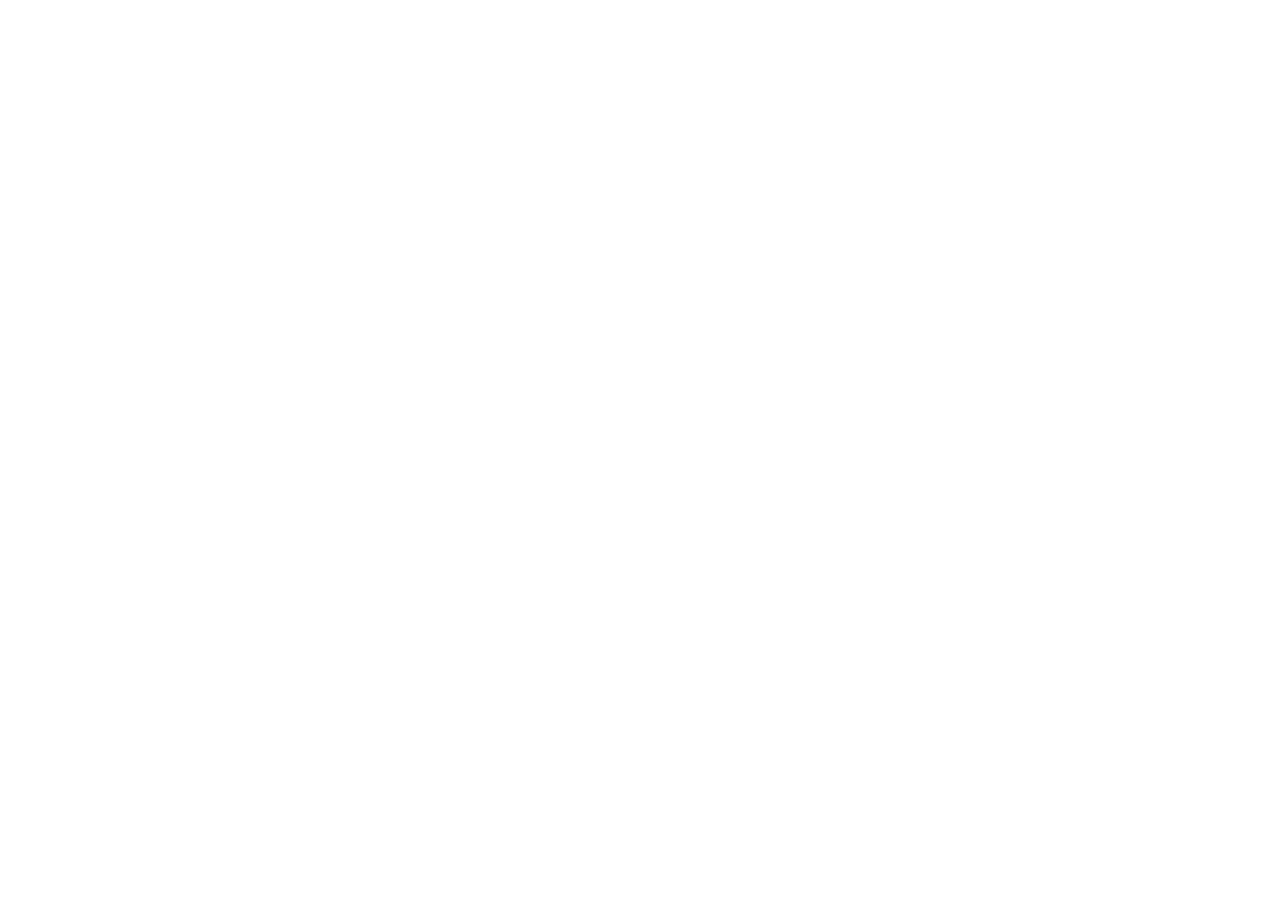
==== login.html @ 8fe5862b "init project" ====
<!DOCTYPE html>
<html lang="en">
<head>
  <meta charset="UTF-8">
  <meta http-equiv="X-UA-Compatible" content="IE=edge">
  <meta name="viewport" content="width=device-width, initial-scale=1.0">
  <title>大事件-登录/注册</title>
</head>
<body>
  
</body>
</html>
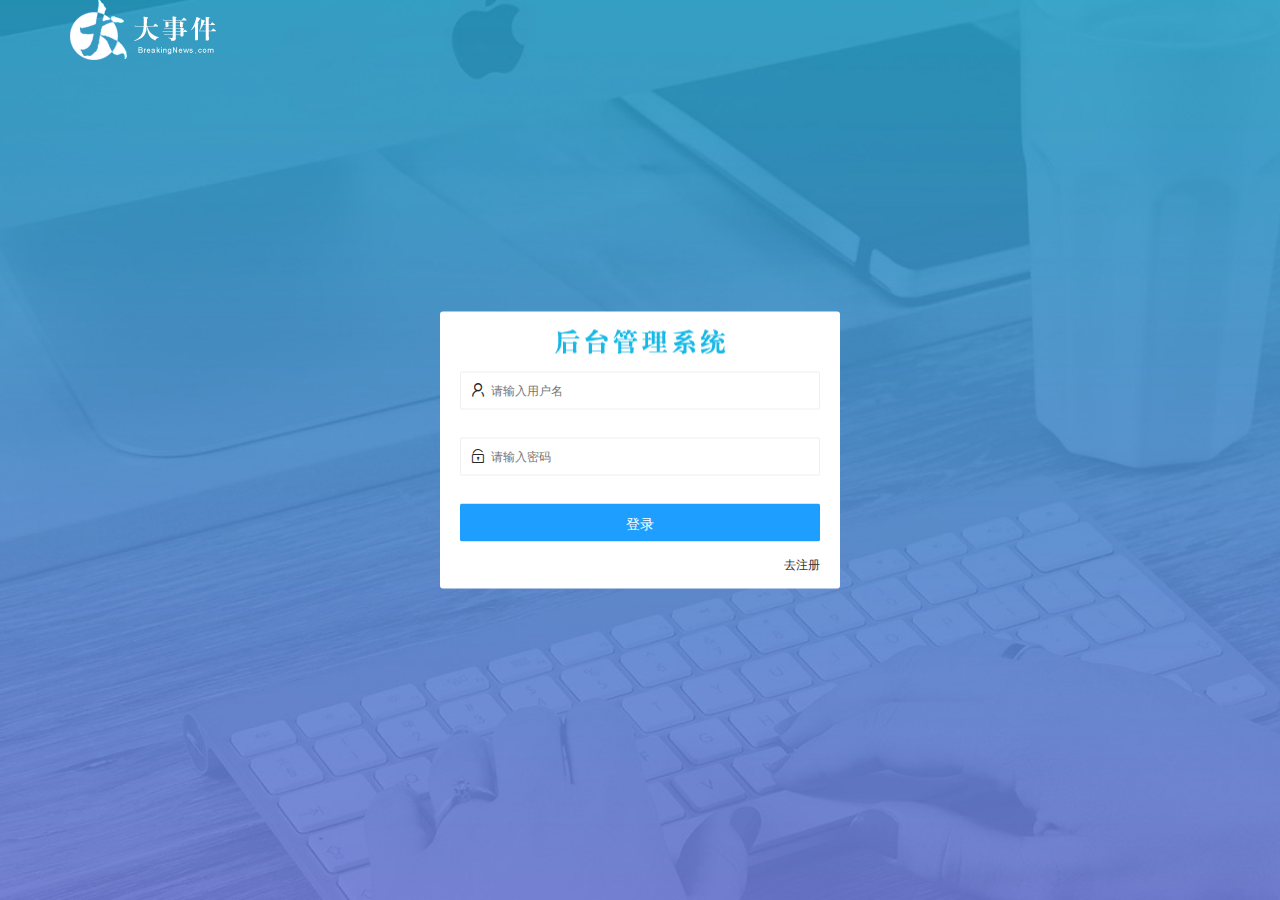
==== commit 7952001b: "完成了登录和注册的功能" ====
--- a/login.html
+++ b/login.html
@@ -1,12 +1,93 @@
 <!DOCTYPE html>
 <html lang="en">
+
 <head>
   <meta charset="UTF-8">
   <meta http-equiv="X-UA-Compatible" content="IE=edge">
   <meta name="viewport" content="width=device-width, initial-scale=1.0">
   <title>大事件-登录/注册</title>
+  <!-- 导入layUI样式表 -->
+  <link rel="stylesheet" href="./assets/lib/layui/css/layui.css">
+  <!-- 导入自己的样式表 -->
+  <link rel="stylesheet" href="./assets/css/login.css">
 </head>
+
 <body>
-  
+  <!-- 头部logo区域 -->
+  <div class="layui-main">
+    <img src="./assets/images/logo.png" alt="">
+  </div>
+
+  <!-- 登录注册区域 -->
+  <div class="loginAndRegBox">
+    <div class="title-box"></div>
+    <!-- 登录的div -->
+    <div class="login-box">
+      <!-- 登录的表单 -->
+      <form id="form_login" class="layui-form">
+        <!-- 用户名 -->
+        <div class="layui-form-item">
+          <i class="layui-icon layui-icon-username"></i>
+          <input type="text" name="username" required lay-verify="required|username" placeholder="请输入用户名" autocomplete="off" class="layui-input">
+        </div>
+        <!-- 密码 -->
+        <div class="layui-form-item">
+          <i class="layui-icon layui-icon-password"></i>
+          <input type="password" name="password" required lay-verify="required|pwd" placeholder="请输入密码" autocomplete="off" class="layui-input">
+        </div>
+        <!-- 登录按钮 -->
+        <div class="layui-form-item">
+          <!-- 表单提交按钮和普通按钮的区别就是 lay-submit 属性 -->
+          <button class="layui-btn layui-btn-fluid layui-btn-normal" lay-submit>登录</button>
+        </div>
+        <div class="layui-form-item links">
+          <a href="javascript:;" id="link_reg">去注册</a>
+        </div>
+      </form>
+    </div>
+    <!-- 注册的div -->
+    <div class="reg-box">
+      <!-- 注册的表单 -->
+      <form id="form_reg" class="layui-form">
+        <!-- 用户名 -->
+        <div class="layui-form-item">
+          <i class="layui-icon layui-icon-username"></i>
+          <input type="text" name="username" required lay-verify="required|username" placeholder="请输入用户名" autocomplete="off"
+            class="layui-input">
+        </div>
+        <!-- 密码 -->
+        <div class="layui-form-item">
+          <i class="layui-icon layui-icon-password"></i>
+          <input type="password" name="password" required lay-verify="required|pwd" placeholder="请输入密码" autocomplete="off"
+            class="layui-input">
+        </div>
+        <!-- 确认密码 -->
+        <div class="layui-form-item">
+          <i class="layui-icon layui-icon-password"></i>
+          <input type="password" name="repassword" required lay-verify="required|pwd" placeholder="请确认密码" autocomplete="off"
+            class="layui-input">
+        </div>
+        <!-- 注册按钮 -->
+        <div class="layui-form-item">
+          <!-- 表单提交按钮和普通按钮的区别就是 lay-submit 属性 -->
+          <button class="layui-btn layui-btn-fluid layui-btn-normal" lay-submit>注册</button>
+        </div>
+        <div class="layui-form-item links">
+          <a href="javascript:;" id="link_login">去登录</a>
+        </div>
+      </form>
+    </div>
+
+    <!-- 导入laiUI的JS文件 -->
+    <script src="./assets/lib/layui/layui.all.js"></script>
+    <!-- 导入layer.js -->
+    <script src="./assets/lib/layer/layer.js"></script>
+    <!-- 导入JQuery -->
+    <script src="./assets/lib/jquery.js"></script>
+    <!-- 导入自己封装的baseAPI.js -->
+    <script src="./assets/js/baseAPI.js"></script>
+    <!-- 导入自己的Javascript脚本 -->
+    <script src="./assets/js/login.js"></script>
 </body>
+
 </html>--- a/assets/lib/layui/css/layui.css
+++ b/assets/lib/layui/css/layui.css
@@ -0,0 +1 @@
+.layui-inline,img{display:inline-block;vertical-align:middle}h1,h2,h3,h4,h5,h6{font-weight:400}a,body{color:#333}.layui-edge,.layui-header,.layui-inline,.layui-main{position:relative}.layui-edge,hr{height:0;overflow:hidden}.layui-layout-body,.layui-side,.layui-side-scroll{overflow-x:hidden}.layui-edge,.layui-elip,hr{overflow:hidden}.layui-btn,.layui-edge,.layui-inline,img{vertical-align:middle}.layui-btn,.layui-disabled,.layui-icon,.layui-unselect{-moz-user-select:none;-webkit-user-select:none;-ms-user-select:none}blockquote,body,button,dd,div,dl,dt,form,h1,h2,h3,h4,h5,h6,input,li,ol,p,pre,td,textarea,th,ul{margin:0;padding:0;-webkit-tap-highlight-color:rgba(0,0,0,0)}a:active,a:hover{outline:0}img{border:none}li{list-style:none}table{border-collapse:collapse;border-spacing:0}h4,h5,h6{font-size:100%}button,input,optgroup,option,select,textarea{font-family:inherit;font-size:inherit;font-style:inherit;font-weight:inherit;outline:0}pre{white-space:pre-wrap;white-space:-moz-pre-wrap;white-space:-pre-wrap;white-space:-o-pre-wrap;word-wrap:break-word}body{line-height:1.6;color:rgba(0,0,0,.85);font:14px Helvetica Neue,Helvetica,PingFang SC,Tahoma,Arial,sans-serif}hr{line-height:0;margin:10px 0;padding:0;border:none!important;border-bottom:1px solid #eee!important;clear:both;background:0 0}a{text-decoration:none}a:hover{color:#777}a cite{font-style:normal;*cursor:pointer}.layui-border-box,.layui-border-box *{box-sizing:border-box}.layui-box,.layui-box *{box-sizing:content-box}.layui-clear{clear:both;*zoom:1}.layui-clear:after{content:'\20';clear:both;*zoom:1;display:block;height:0}.layui-inline{*display:inline;*zoom:1}.layui-btn,.layui-btn-group,.layui-edge{display:inline-block}.layui-edge{width:0;border-width:6px;border-style:dashed;border-color:transparent}.layui-edge-top{top:-4px;border-bottom-color:#999;border-bottom-style:solid}.layui-edge-right{border-left-color:#999;border-left-style:solid}.layui-edge-bottom{top:2px;border-top-color:#999;border-top-style:solid}.layui-edge-left{border-right-color:#999;border-right-style:solid}.layui-elip{text-overflow:ellipsis;white-space:nowrap}.layui-disabled,.layui-disabled:hover{color:#d2d2d2!important;cursor:not-allowed!important}.layui-circle{border-radius:100%}.layui-show{display:block!important}.layui-hide{display:none!important}.layui-show-v{visibility:visible!important}.layui-hide-v{visibility:hidden!important}@font-face{font-family:layui-icon;src:url(../font/iconfont.eot?v=256);src:url(../font/iconfont.eot?v=256#iefix) format('embedded-opentype'),url(../font/iconfont.woff2?v=256) format('woff2'),url(../font/iconfont.woff?v=256) format('woff'),url(../font/iconfont.ttf?v=256) format('truetype'),url(../font/iconfont.svg?v=256#layui-icon) format('svg')}.layui-icon{font-family:layui-icon!important;font-size:16px;font-style:normal;-webkit-font-smoothing:antialiased;-moz-osx-font-smoothing:grayscale}.layui-icon-reply-fill:before{content:"\e611"}.layui-icon-set-fill:before{content:"\e614"}.layui-icon-menu-fill:before{content:"\e60f"}.layui-icon-search:before{content:"\e615"}.layui-icon-share:before{content:"\e641"}.layui-icon-set-sm:before{content:"\e620"}.layui-icon-engine:before{content:"\e628"}.layui-icon-close:before{content:"\1006"}.layui-icon-close-fill:before{content:"\1007"}.layui-icon-chart-screen:before{content:"\e629"}.layui-icon-star:before{content:"\e600"}.layui-icon-circle-dot:before{content:"\e617"}.layui-icon-chat:before{content:"\e606"}.layui-icon-release:before{content:"\e609"}.layui-icon-list:before{content:"\e60a"}.layui-icon-chart:before{content:"\e62c"}.layui-icon-ok-circle:before{content:"\1005"}.layui-icon-layim-theme:before{content:"\e61b"}.layui-icon-table:before{content:"\e62d"}.layui-icon-right:before{content:"\e602"}.layui-icon-left:before{content:"\e603"}.layui-icon-cart-simple:before{content:"\e698"}.layui-icon-face-cry:before{content:"\e69c"}.layui-icon-face-smile:before{content:"\e6af"}.layui-icon-survey:before{content:"\e6b2"}.layui-icon-tree:before{content:"\e62e"}.layui-icon-ie:before{content:"\e7bb"}.layui-icon-upload-circle:before{content:"\e62f"}.layui-icon-add-circle:before{content:"\e61f"}.layui-icon-download-circle:before{content:"\e601"}.layui-icon-templeate-1:before{content:"\e630"}.layui-icon-util:before{content:"\e631"}.layui-icon-face-surprised:before{content:"\e664"}.layui-icon-edit:before{content:"\e642"}.layui-icon-speaker:before{content:"\e645"}.layui-icon-down:before{content:"\e61a"}.layui-icon-file:before{content:"\e621"}.layui-icon-layouts:before{content:"\e632"}.layui-icon-rate-half:before{content:"\e6c9"}.layui-icon-add-circle-fine:before{content:"\e608"}.layui-icon-prev-circle:before{content:"\e633"}.layui-icon-read:before{content:"\e705"}.layui-icon-404:before{content:"\e61c"}.layui-icon-carousel:before{content:"\e634"}.layui-icon-help:before{content:"\e607"}.layui-icon-code-circle:before{content:"\e635"}.layui-icon-windows:before{content:"\e67f"}.layui-icon-water:before{content:"\e636"}.layui-icon-username:before{content:"\e66f"}.layui-icon-find-fill:before{content:"\e670"}.layui-icon-about:before{content:"\e60b"}.layui-icon-location:before{content:"\e715"}.layui-icon-up:before{content:"\e619"}.layui-icon-pause:before{content:"\e651"}.layui-icon-date:before{content:"\e637"}.layui-icon-layim-uploadfile:before{content:"\e61d"}.layui-icon-delete:before{content:"\e640"}.layui-icon-play:before{content:"\e652"}.layui-icon-top:before{content:"\e604"}.layui-icon-firefox:before{content:"\e686"}.layui-icon-friends:before{content:"\e612"}.layui-icon-refresh-3:before{content:"\e9aa"}.layui-icon-ok:before{content:"\e605"}.layui-icon-layer:before{content:"\e638"}.layui-icon-face-smile-fine:before{content:"\e60c"}.layui-icon-dollar:before{content:"\e659"}.layui-icon-group:before{content:"\e613"}.layui-icon-layim-download:before{content:"\e61e"}.layui-icon-picture-fine:before{content:"\e60d"}.layui-icon-link:before{content:"\e64c"}.layui-icon-diamond:before{content:"\e735"}.layui-icon-log:before{content:"\e60e"}.layui-icon-key:before{content:"\e683"}.layui-icon-rate-solid:before{content:"\e67a"}.layui-icon-fonts-del:before{content:"\e64f"}.layui-icon-unlink:before{content:"\e64d"}.layui-icon-fonts-clear:before{content:"\e639"}.layui-icon-triangle-r:before{content:"\e623"}.layui-icon-circle:before{content:"\e63f"}.layui-icon-radio:before{content:"\e643"}.layui-icon-align-center:before{content:"\e647"}.layui-icon-align-right:before{content:"\e648"}.layui-icon-align-left:before{content:"\e649"}.layui-icon-loading-1:before{content:"\e63e"}.layui-icon-return:before{content:"\e65c"}.layui-icon-fonts-strong:before{content:"\e62b"}.layui-icon-upload:before{content:"\e67c"}.layui-icon-dialogue:before{content:"\e63a"}.layui-icon-video:before{content:"\e6ed"}.layui-icon-headset:before{content:"\e6fc"}.layui-icon-cellphone-fine:before{content:"\e63b"}.layui-icon-add-1:before{content:"\e654"}.layui-icon-face-smile-b:before{content:"\e650"}.layui-icon-fonts-html:before{content:"\e64b"}.layui-icon-screen-full:before{content:"\e622"}.layui-icon-form:before{content:"\e63c"}.layui-icon-cart:before{content:"\e657"}.layui-icon-camera-fill:before{content:"\e65d"}.layui-icon-tabs:before{content:"\e62a"}.layui-icon-heart-fill:before{content:"\e68f"}.layui-icon-fonts-code:before{content:"\e64e"}.layui-icon-ios:before{content:"\e680"}.layui-icon-at:before{content:"\e687"}.layui-icon-fire:before{content:"\e756"}.layui-icon-set:before{content:"\e716"}.layui-icon-fonts-u:before{content:"\e646"}.layui-icon-triangle-d:before{content:"\e625"}.layui-icon-tips:before{content:"\e702"}.layui-icon-picture:before{content:"\e64a"}.layui-icon-more-vertical:before{content:"\e671"}.layui-icon-bluetooth:before{content:"\e689"}.layui-icon-flag:before{content:"\e66c"}.layui-icon-loading:before{content:"\e63d"}.layui-icon-fonts-i:before{content:"\e644"}.layui-icon-refresh-1:before{content:"\e666"}.layui-icon-rmb:before{content:"\e65e"}.layui-icon-addition:before{content:"\e624"}.layui-icon-home:before{content:"\e68e"}.layui-icon-time:before{content:"\e68d"}.layui-icon-user:before{content:"\e770"}.layui-icon-notice:before{content:"\e667"}.layui-icon-chrome:before{content:"\e68a"}.layui-icon-edge:before{content:"\e68b"}.layui-icon-login-weibo:before{content:"\e675"}.layui-icon-voice:before{content:"\e688"}.layui-icon-upload-drag:before{content:"\e681"}.layui-icon-login-qq:before{content:"\e676"}.layui-icon-snowflake:before{content:"\e6b1"}.layui-icon-heart:before{content:"\e68c"}.layui-icon-logout:before{content:"\e682"}.layui-icon-file-b:before{content:"\e655"}.layui-icon-template:before{content:"\e663"}.layui-icon-transfer:before{content:"\e691"}.layui-icon-auz:before{content:"\e672"}.layui-icon-console:before{content:"\e665"}.layui-icon-app:before{content:"\e653"}.layui-icon-prev:before{content:"\e65a"}.layui-icon-website:before{content:"\e7ae"}.layui-icon-next:before{content:"\e65b"}.layui-icon-component:before{content:"\e857"}.layui-icon-android:before{content:"\e684"}.layui-icon-more:before{content:"\e65f"}.layui-icon-login-wechat:before{content:"\e677"}.layui-icon-shrink-right:before{content:"\e668"}.layui-icon-spread-left:before{content:"\e66b"}.layui-icon-camera:before{content:"\e660"}.layui-icon-note:before{content:"\e66e"}.layui-icon-refresh:before{content:"\e669"}.layui-icon-female:before{content:"\e661"}.layui-icon-male:before{content:"\e662"}.layui-icon-screen-restore:before{content:"\e758"}.layui-icon-password:before{content:"\e673"}.layui-icon-senior:before{content:"\e674"}.layui-icon-theme:before{content:"\e66a"}.layui-icon-tread:before{content:"\e6c5"}.layui-icon-praise:before{content:"\e6c6"}.layui-icon-star-fill:before{content:"\e658"}.layui-icon-rate:before{content:"\e67b"}.layui-icon-template-1:before{content:"\e656"}.layui-icon-vercode:before{content:"\e679"}.layui-icon-service:before{content:"\e626"}.layui-icon-cellphone:before{content:"\e678"}.layui-icon-print:before{content:"\e66d"}.layui-icon-cols:before{content:"\e610"}.layui-icon-wifi:before{content:"\e7e0"}.layui-icon-export:before{content:"\e67d"}.layui-icon-rss:before{content:"\e808"}.layui-icon-slider:before{content:"\e714"}.layui-icon-email:before{content:"\e618"}.layui-icon-subtraction:before{content:"\e67e"}.layui-icon-mike:before{content:"\e6dc"}.layui-icon-light:before{content:"\e748"}.layui-icon-gift:before{content:"\e627"}.layui-icon-mute:before{content:"\e685"}.layui-icon-reduce-circle:before{content:"\e616"}.layui-icon-music:before{content:"\e690"}.layui-main{width:1140px;margin:0 auto}.layui-header{z-index:1000;height:60px}.layui-header a:hover{transition:all .5s;-webkit-transition:all .5s}.layui-side{position:fixed;left:0;top:0;bottom:0;z-index:999;width:200px}.layui-side-scroll{position:relative;width:220px;height:100%}.layui-body{position:relative;left:200px;right:0;top:0;bottom:0;z-index:900;width:auto;box-sizing:border-box}.layui-layout-admin .layui-header{position:fixed;top:0;left:0;right:0;background-color:#23262E}.layui-layout-admin .layui-side{top:60px;width:200px;overflow-x:hidden}.layui-layout-admin .layui-body{position:absolute;top:60px;padding-bottom:44px}.layui-layout-admin .layui-main{width:auto;margin:0 15px}.layui-layout-admin .layui-footer{position:fixed;left:200px;right:0;bottom:0;z-index:990;height:44px;line-height:44px;padding:0 15px;box-shadow:-1px 0 4px rgb(0 0 0 / 12%);background-color:#FAFAFA}.layui-layout-admin .layui-logo{position:absolute;left:0;top:0;width:200px;height:100%;line-height:60px;text-align:center;color:#009688;font-size:16px;box-shadow:0 1px 2px 0 rgb(0 0 0 / 15%)}.layui-layout-admin .layui-header .layui-nav{background:0 0}.layui-layout-left{position:absolute!important;left:200px;top:0}.layui-layout-right{position:absolute!important;right:0;top:0}.layui-container{position:relative;margin:0 auto;padding:0 15px;box-sizing:border-box}.layui-fluid{position:relative;margin:0 auto;padding:0 15px}.layui-row:after,.layui-row:before{content:"";display:block;clear:both}.layui-col-lg1,.layui-col-lg10,.layui-col-lg11,.layui-col-lg12,.layui-col-lg2,.layui-col-lg3,.layui-col-lg4,.layui-col-lg5,.layui-col-lg6,.layui-col-lg7,.layui-col-lg8,.layui-col-lg9,.layui-col-md1,.layui-col-md10,.layui-col-md11,.layui-col-md12,.layui-col-md2,.layui-col-md3,.layui-col-md4,.layui-col-md5,.layui-col-md6,.layui-col-md7,.layui-col-md8,.layui-col-md9,.layui-col-sm1,.layui-col-sm10,.layui-col-sm11,.layui-col-sm12,.layui-col-sm2,.layui-col-sm3,.layui-col-sm4,.layui-col-sm5,.layui-col-sm6,.layui-col-sm7,.layui-col-sm8,.layui-col-sm9,.layui-col-xs1,.layui-col-xs10,.layui-col-xs11,.layui-col-xs12,.layui-col-xs2,.layui-col-xs3,.layui-col-xs4,.layui-col-xs5,.layui-col-xs6,.layui-col-xs7,.layui-col-xs8,.layui-col-xs9{position:relative;display:block;box-sizing:border-box}.layui-col-xs1,.layui-col-xs10,.layui-col-xs11,.layui-col-xs12,.layui-col-xs2,.layui-col-xs3,.layui-col-xs4,.layui-col-xs5,.layui-col-xs6,.layui-col-xs7,.layui-col-xs8,.layui-col-xs9{float:left}.layui-col-xs1{width:8.33333333%}.layui-col-xs2{width:16.66666667%}.layui-col-xs3{width:25%}.layui-col-xs4{width:33.33333333%}.layui-col-xs5{width:41.66666667%}.layui-col-xs6{width:50%}.layui-col-xs7{width:58.33333333%}.layui-col-xs8{width:66.66666667%}.layui-col-xs9{width:75%}.layui-col-xs10{width:83.33333333%}.layui-col-xs11{width:91.66666667%}.layui-col-xs12{width:100%}.layui-col-xs-offset1{margin-left:8.33333333%}.layui-col-xs-offset2{margin-left:16.66666667%}.layui-col-xs-offset3{margin-left:25%}.layui-col-xs-offset4{margin-left:33.33333333%}.layui-col-xs-offset5{margin-left:41.66666667%}.layui-col-xs-offset6{margin-left:50%}.layui-col-xs-offset7{margin-left:58.33333333%}.layui-col-xs-offset8{margin-left:66.66666667%}.layui-col-xs-offset9{margin-left:75%}.layui-col-xs-offset10{margin-left:83.33333333%}.layui-col-xs-offset11{margin-left:91.66666667%}.layui-col-xs-offset12{margin-left:100%}@media screen and (max-width:768px){.layui-hide-xs{display:none!important}.layui-show-xs-block{display:block!important}.layui-show-xs-inline{display:inline!important}.layui-show-xs-inline-block{display:inline-block!important}}@media screen and (min-width:768px){.layui-container{width:750px}.layui-hide-sm{display:none!important}.layui-show-sm-block{display:block!important}.layui-show-sm-inline{display:inline!important}.layui-show-sm-inline-block{display:inline-block!important}.layui-col-sm1,.layui-col-sm10,.layui-col-sm11,.layui-col-sm12,.layui-col-sm2,.layui-col-sm3,.layui-col-sm4,.layui-col-sm5,.layui-col-sm6,.layui-col-sm7,.layui-col-sm8,.layui-col-sm9{float:left}.layui-col-sm1{width:8.33333333%}.layui-col-sm2{width:16.66666667%}.layui-col-sm3{width:25%}.layui-col-sm4{width:33.33333333%}.layui-col-sm5{width:41.66666667%}.layui-col-sm6{width:50%}.layui-col-sm7{width:58.33333333%}.layui-col-sm8{width:66.66666667%}.layui-col-sm9{width:75%}.layui-col-sm10{width:83.33333333%}.layui-col-sm11{width:91.66666667%}.layui-col-sm12{width:100%}.layui-col-sm-offset1{margin-left:8.33333333%}.layui-col-sm-offset2{margin-left:16.66666667%}.layui-col-sm-offset3{margin-left:25%}.layui-col-sm-offset4{margin-left:33.33333333%}.layui-col-sm-offset5{margin-left:41.66666667%}.layui-col-sm-offset6{margin-left:50%}.layui-col-sm-offset7{margin-left:58.33333333%}.layui-col-sm-offset8{margin-left:66.66666667%}.layui-col-sm-offset9{margin-left:75%}.layui-col-sm-offset10{margin-left:83.33333333%}.layui-col-sm-offset11{margin-left:91.66666667%}.layui-col-sm-offset12{margin-left:100%}}@media screen and (min-width:992px){.layui-container{width:970px}.layui-hide-md{display:none!important}.layui-show-md-block{display:block!important}.layui-show-md-inline{display:inline!important}.layui-show-md-inline-block{display:inline-block!important}.layui-col-md1,.layui-col-md10,.layui-col-md11,.layui-col-md12,.layui-col-md2,.layui-col-md3,.layui-col-md4,.layui-col-md5,.layui-col-md6,.layui-col-md7,.layui-col-md8,.layui-col-md9{float:left}.layui-col-md1{width:8.33333333%}.layui-col-md2{width:16.66666667%}.layui-col-md3{width:25%}.layui-col-md4{width:33.33333333%}.layui-col-md5{width:41.66666667%}.layui-col-md6{width:50%}.layui-col-md7{width:58.33333333%}.layui-col-md8{width:66.66666667%}.layui-col-md9{width:75%}.layui-col-md10{width:83.33333333%}.layui-col-md11{width:91.66666667%}.layui-col-md12{width:100%}.layui-col-md-offset1{margin-left:8.33333333%}.layui-col-md-offset2{margin-left:16.66666667%}.layui-col-md-offset3{margin-left:25%}.layui-col-md-offset4{margin-left:33.33333333%}.layui-col-md-offset5{margin-left:41.66666667%}.layui-col-md-offset6{margin-left:50%}.layui-col-md-offset7{margin-left:58.33333333%}.layui-col-md-offset8{margin-left:66.66666667%}.layui-col-md-offset9{margin-left:75%}.layui-col-md-offset10{margin-left:83.33333333%}.layui-col-md-offset11{margin-left:91.66666667%}.layui-col-md-offset12{margin-left:100%}}@media screen and (min-width:1200px){.layui-container{width:1170px}.layui-hide-lg{display:none!important}.layui-show-lg-block{display:block!important}.layui-show-lg-inline{display:inline!important}.layui-show-lg-inline-block{display:inline-block!important}.layui-col-lg1,.layui-col-lg10,.layui-col-lg11,.layui-col-lg12,.layui-col-lg2,.layui-col-lg3,.layui-col-lg4,.layui-col-lg5,.layui-col-lg6,.layui-col-lg7,.layui-col-lg8,.layui-col-lg9{float:left}.layui-col-lg1{width:8.33333333%}.layui-col-lg2{width:16.66666667%}.layui-col-lg3{width:25%}.layui-col-lg4{width:33.33333333%}.layui-col-lg5{width:41.66666667%}.layui-col-lg6{width:50%}.layui-col-lg7{width:58.33333333%}.layui-col-lg8{width:66.66666667%}.layui-col-lg9{width:75%}.layui-col-lg10{width:83.33333333%}.layui-col-lg11{width:91.66666667%}.layui-col-lg12{width:100%}.layui-col-lg-offset1{margin-left:8.33333333%}.layui-col-lg-offset2{margin-left:16.66666667%}.layui-col-lg-offset3{margin-left:25%}.layui-col-lg-offset4{margin-left:33.33333333%}.layui-col-lg-offset5{margin-left:41.66666667%}.layui-col-lg-offset6{margin-left:50%}.layui-col-lg-offset7{margin-left:58.33333333%}.layui-col-lg-offset8{margin-left:66.66666667%}.layui-col-lg-offset9{margin-left:75%}.layui-col-lg-offset10{margin-left:83.33333333%}.layui-col-lg-offset11{margin-left:91.66666667%}.layui-col-lg-offset12{margin-left:100%}}.layui-col-space1{margin:-.5px}.layui-col-space1>*{padding:.5px}.layui-col-space2{margin:-1px}.layui-col-space2>*{padding:1px}.layui-col-space4{margin:-2px}.layui-col-space4>*{padding:2px}.layui-col-space5{margin:-2.5px}.layui-col-space5>*{padding:2.5px}.layui-col-space6{margin:-3px}.layui-col-space6>*{padding:3px}.layui-col-space8{margin:-4px}.layui-col-space8>*{padding:4px}.layui-col-space10{margin:-5px}.layui-col-space10>*{padding:5px}.layui-col-space12{margin:-6px}.layui-col-space12>*{padding:6px}.layui-col-space14{margin:-7px}.layui-col-space14>*{padding:7px}.layui-col-space15{margin:-7.5px}.layui-col-space15>*{padding:7.5px}.layui-col-space16{margin:-8px}.layui-col-space16>*{padding:8px}.layui-col-space18{margin:-9px}.layui-col-space18>*{padding:9px}.layui-col-space20{margin:-10px}.layui-col-space20>*{padding:10px}.layui-col-space22{margin:-11px}.layui-col-space22>*{padding:11px}.layui-col-space24{margin:-12px}.layui-col-space24>*{padding:12px}.layui-col-space25{margin:-12.5px}.layui-col-space25>*{padding:12.5px}.layui-col-space26{margin:-13px}.layui-col-space26>*{padding:13px}.layui-col-space28{margin:-14px}.layui-col-space28>*{padding:14px}.layui-col-space30{margin:-15px}.layui-col-space30>*{padding:15px}.layui-btn,.layui-input,.layui-select,.layui-textarea,.layui-upload-button{outline:0;-webkit-appearance:none;transition:all .3s;-webkit-transition:all .3s;box-sizing:border-box}.layui-elem-quote{margin-bottom:10px;padding:15px;line-height:1.6;border-left:5px solid #5FB878;border-radius:0 2px 2px 0;background-color:#FAFAFA}.layui-quote-nm{border-style:solid;border-width:1px 1px 1px 5px;background:0 0}.layui-elem-field{margin-bottom:10px;padding:0;border-width:1px;border-style:solid}.layui-elem-field legend{margin-left:20px;padding:0 10px;font-size:20px;font-weight:300}.layui-field-title{margin:10px 0 20px;border-width:1px 0 0}.layui-field-box{padding:15px}.layui-field-title .layui-field-box{padding:10px 0}.layui-progress{position:relative;height:6px;border-radius:20px;background-color:#eee}.layui-progress-bar{position:absolute;left:0;top:0;width:0;max-width:100%;height:6px;border-radius:20px;text-align:right;background-color:#5FB878;transition:all .3s;-webkit-transition:all .3s}.layui-progress-big,.layui-progress-big .layui-progress-bar{height:18px;line-height:18px}.layui-progress-text{position:relative;top:-20px;line-height:18px;font-size:12px;color:#666}.layui-progress-big .layui-progress-text{position:static;padding:0 10px;color:#fff}.layui-collapse{border-width:1px;border-style:solid;border-radius:2px}.layui-colla-content,.layui-colla-item{border-top-width:1px;border-top-style:solid}.layui-colla-item:first-child{border-top:none}.layui-colla-title{position:relative;height:42px;line-height:42px;padding:0 15px 0 35px;color:#333;background-color:#FAFAFA;cursor:pointer;font-size:14px;overflow:hidden}.layui-colla-content{display:none;padding:10px 15px;line-height:1.6;color:#666}.layui-colla-icon{position:absolute;left:15px;top:0;font-size:14px}.layui-card-body,.layui-card-header,.layui-form-label,.layui-form-mid,.layui-form-select,.layui-input-block,.layui-input-inline,.layui-panel,.layui-textarea{position:relative}.layui-card{margin-bottom:15px;border-radius:2px;background-color:#fff;box-shadow:0 1px 2px 0 rgba(0,0,0,.05)}.layui-form-select dl,.layui-panel{box-shadow:1px 1px 4px rgb(0 0 0 / 8%)}.layui-card:last-child{margin-bottom:0}.layui-card-header{height:42px;line-height:42px;padding:0 15px;border-bottom:1px solid #f6f6f6;color:#333;border-radius:2px 2px 0 0;font-size:14px}.layui-card-body{padding:10px 15px;line-height:24px}.layui-card-body[pad15]{padding:15px}.layui-card-body[pad20]{padding:20px}.layui-card-body .layui-table{margin:5px 0}.layui-card .layui-tab{margin:0}.layui-panel{border-width:1px;border-style:solid;border-radius:2px;background-color:#fff;color:#666}.layui-bg-black,.layui-bg-blue,.layui-bg-cyan,.layui-bg-green,.layui-bg-orange,.layui-bg-red{color:#fff!important}.layui-panel-window{position:relative;padding:15px;border-radius:0;border-top:5px solid #eee;background-color:#fff}.layui-border,.layui-border-black,.layui-border-blue,.layui-border-cyan,.layui-border-green,.layui-border-orange,.layui-border-red{border-width:1px;border-style:solid}.layui-auxiliar-moving{position:fixed;left:0;right:0;top:0;bottom:0;width:100%;height:100%;background:0 0;z-index:9999999999}.layui-bg-red{background-color:#FF5722!important}.layui-bg-orange{background-color:#FFB800!important}.layui-bg-green{background-color:#009688!important}.layui-bg-cyan{background-color:#2F4056!important}.layui-bg-blue{background-color:#1E9FFF!important}.layui-bg-black{background-color:#393D49!important}.layui-bg-gray{background-color:#FAFAFA!important;color:#666!important}.layui-badge-rim,.layui-border,.layui-colla-content,.layui-colla-item,.layui-collapse,.layui-elem-field,.layui-form-pane .layui-form-item[pane],.layui-form-pane .layui-form-label,.layui-input,.layui-layedit,.layui-layedit-tool,.layui-panel,.layui-quote-nm,.layui-select,.layui-tab-bar,.layui-tab-card,.layui-tab-title,.layui-tab-title .layui-this:after,.layui-textarea{border-color:#eee}.layui-border{color:#666!important}.layui-border-red{border-color:#FF5722!important;color:#FF5722!important}.layui-border-orange{border-color:#FFB800!important;color:#FFB800!important}.layui-border-green{border-color:#009688!important;color:#009688!important}.layui-border-cyan{border-color:#2F4056!important;color:#2F4056!important}.layui-border-blue{border-color:#1E9FFF!important;color:#1E9FFF!important}.layui-border-black{border-color:#393D49!important;color:#393D49!important}.layui-timeline-item:before{background-color:#eee}.layui-text{line-height:1.6;font-size:14px;color:#666}.layui-text h1,.layui-text h2,.layui-text h3{font-weight:500;color:#333}.layui-text h1{font-size:30px}.layui-text h2{font-size:24px}.layui-text h3{font-size:18px}.layui-text a:not(.layui-btn){color:#01AAED}.layui-text a:not(.layui-btn):hover{text-decoration:underline}.layui-text ul{padding:5px 0 5px 15px}.layui-text ul li{margin-top:5px;list-style-type:disc}.layui-text em,.layui-word-aux{color:#999!important;padding-left:5px!important;padding-right:5px!important}.layui-text p{margin:10px 0}.layui-text p:first-child{margin-top:0}.layui-font-12{font-size:12px!important}.layui-font-14{font-size:14px!important}.layui-font-16{font-size:16px!important}.layui-font-18{font-size:18px!important}.layui-font-20{font-size:20px!important}.layui-font-red{color:#FF5722!important}.layui-font-orange{color:#FFB800!important}.layui-font-green{color:#009688!important}.layui-font-cyan{color:#2F4056!important}.layui-font-blue{color:#01AAED!important}.layui-font-black{color:#000!important}.layui-font-gray{color:#c2c2c2!important}.layui-btn{height:38px;line-height:38px;border:1px solid transparent;padding:0 18px;background-color:#009688;color:#fff;white-space:nowrap;text-align:center;font-size:14px;border-radius:2px;cursor:pointer}.layui-btn:hover{opacity:.8;filter:alpha(opacity=80);color:#fff}.layui-btn:active{opacity:1;filter:alpha(opacity=100)}.layui-btn+.layui-btn{margin-left:10px}.layui-btn-container{font-size:0}.layui-btn-container .layui-btn{margin-right:10px;margin-bottom:10px}.layui-btn-container .layui-btn+.layui-btn{margin-left:0}.layui-table .layui-btn-container .layui-btn{margin-bottom:9px}.layui-btn-radius{border-radius:100px}.layui-btn .layui-icon{padding:0 2px;vertical-align:middle\9;vertical-align:bottom}.layui-btn-primary{border-color:#d2d2d2;background:0 0;color:#666}.layui-btn-primary:hover{border-color:#009688;color:#333}.layui-btn-normal{background-color:#1E9FFF}.layui-btn-warm{background-color:#FFB800}.layui-btn-danger{background-color:#FF5722}.layui-btn-checked{background-color:#5FB878}.layui-btn-disabled,.layui-btn-disabled:active,.layui-btn-disabled:hover{border-color:#eee!important;background-color:#FBFBFB!important;color:#d2d2d2!important;cursor:not-allowed!important;opacity:1}.layui-btn-lg{height:44px;line-height:44px;padding:0 25px;font-size:16px}.layui-btn-sm{height:30px;line-height:30px;padding:0 10px;font-size:12px}.layui-btn-xs{height:22px;line-height:22px;padding:0 5px;font-size:12px}.layui-btn-xs i{font-size:12px!important}.layui-btn-group{vertical-align:middle;font-size:0}.layui-btn-group .layui-btn{margin-left:0!important;margin-right:0!important;border-left:1px solid rgba(255,255,255,.5);border-radius:0}.layui-btn-group .layui-btn-primary{border-left:none}.layui-btn-group .layui-btn-primary:hover{border-color:#d2d2d2;color:#009688}.layui-btn-group .layui-btn:first-child{border-left:none;border-radius:2px 0 0 2px}.layui-btn-group .layui-btn-primary:first-child{border-left:1px solid #d2d2d2}.layui-btn-group .layui-btn:last-child{border-radius:0 2px 2px 0}.layui-btn-group .layui-btn+.layui-btn{margin-left:0}.layui-btn-group+.layui-btn-group{margin-left:10px}.layui-btn-fluid{width:100%}.layui-input,.layui-select,.layui-textarea{height:38px;line-height:1.3;line-height:38px\9;border-width:1px;border-style:solid;background-color:#fff;color:rgba(0,0,0,.85);border-radius:2px}.layui-input::-webkit-input-placeholder,.layui-select::-webkit-input-placeholder,.layui-textarea::-webkit-input-placeholder{line-height:1.3}.layui-input,.layui-textarea{display:block;width:100%;padding-left:10px}.layui-input:hover,.layui-textarea:hover{border-color:#eee!important}.layui-input:focus,.layui-textarea:focus{border-color:#d2d2d2!important}.layui-textarea{min-height:100px;height:auto;line-height:20px;padding:6px 10px;resize:vertical}.layui-select{padding:0 10px}.layui-form input[type=checkbox],.layui-form input[type=radio],.layui-form select{display:none}.layui-form [lay-ignore]{display:initial}.layui-form-item{margin-bottom:15px;clear:both;*zoom:1}.layui-form-item:after{content:'\20';clear:both;*zoom:1;display:block;height:0}.layui-form-label{float:left;display:block;padding:9px 15px;width:80px;font-weight:400;line-height:20px;text-align:right}.layui-form-label-col{display:block;float:none;padding:9px 0;line-height:20px;text-align:left}.layui-form-item .layui-inline{margin-bottom:5px;margin-right:10px}.layui-input-block{margin-left:110px;min-height:36px}.layui-input-inline{display:inline-block;vertical-align:middle}.layui-form-item .layui-input-inline{float:left;width:190px;margin-right:10px}.layui-form-text .layui-input-inline{width:auto}.layui-form-mid{float:left;display:block;padding:9px 0!important;line-height:20px;margin-right:10px}.layui-form-danger+.layui-form-select .layui-input,.layui-form-danger:focus{border-color:#FF5722!important}.layui-form-select .layui-input{padding-right:30px;cursor:pointer}.layui-form-select .layui-edge{position:absolute;right:10px;top:50%;margin-top:-3px;cursor:pointer;border-width:6px;border-top-color:#c2c2c2;border-top-style:solid;transition:all .3s;-webkit-transition:all .3s}.layui-form-select dl{display:none;position:absolute;left:0;top:42px;padding:5px 0;z-index:899;min-width:100%;border:1px solid #eee;max-height:300px;overflow-y:auto;background-color:#fff;border-radius:2px;box-sizing:border-box}.layui-form-select dl dd,.layui-form-select dl dt{padding:0 10px;line-height:36px;white-space:nowrap;overflow:hidden;text-overflow:ellipsis}.layui-form-select dl dt{font-size:12px;color:#999}.layui-form-select dl dd{cursor:pointer}.layui-form-select dl dd:hover{background-color:#F6F6F6;-webkit-transition:.5s all;transition:.5s all}.layui-form-select .layui-select-group dd{padding-left:20px}.layui-form-select dl dd.layui-select-tips{padding-left:10px!important;color:#999}.layui-form-select dl dd.layui-this{background-color:#5FB878;color:#fff}.layui-form-checkbox,.layui-form-select dl dd.layui-disabled{background-color:#fff}.layui-form-selected dl{display:block}.layui-form-checkbox,.layui-form-checkbox *,.layui-form-switch{display:inline-block;vertical-align:middle}.layui-form-selected .layui-edge{margin-top:-9px;-webkit-transform:rotate(180deg);transform:rotate(180deg);margin-top:-3px\9}:root .layui-form-selected .layui-edge{margin-top:-9px\0/IE9}.layui-form-selectup dl{top:auto;bottom:42px}.layui-select-none{margin:5px 0;text-align:center;color:#999}.layui-select-disabled .layui-disabled{border-color:#eee!important}.layui-select-disabled .layui-edge{border-top-color:#d2d2d2}.layui-form-checkbox{position:relative;height:30px;line-height:30px;margin-right:10px;padding-right:30px;cursor:pointer;font-size:0;-webkit-transition:.1s linear;transition:.1s linear;box-sizing:border-box}.layui-form-checkbox span{padding:0 10px;height:100%;font-size:14px;border-radius:2px 0 0 2px;background-color:#d2d2d2;color:#fff;overflow:hidden;white-space:nowrap;text-overflow:ellipsis}.layui-form-checkbox:hover span{background-color:#c2c2c2}.layui-form-checkbox i{position:absolute;right:0;top:0;width:30px;height:28px;border:1px solid #d2d2d2;border-left:none;border-radius:0 2px 2px 0;color:#fff;font-size:20px;text-align:center}.layui-form-checkbox:hover i{border-color:#c2c2c2;color:#c2c2c2}.layui-form-checked,.layui-form-checked:hover{border-color:#5FB878}.layui-form-checked span,.layui-form-checked:hover span{background-color:#5FB878}.layui-form-checked i,.layui-form-checked:hover i{color:#5FB878}.layui-form-item .layui-form-checkbox{margin-top:4px}.layui-form-checkbox[lay-skin=primary]{height:auto!important;line-height:normal!important;min-width:18px;min-height:18px;border:none!important;margin-right:0;padding-left:28px;padding-right:0;background:0 0}.layui-form-checkbox[lay-skin=primary] span{padding-left:0;padding-right:15px;line-height:18px;background:0 0;color:#666}.layui-form-checkbox[lay-skin=primary] i{right:auto;left:0;width:16px;height:16px;line-height:16px;border:1px solid #d2d2d2;font-size:12px;border-radius:2px;background-color:#fff;-webkit-transition:.1s linear;transition:.1s linear}.layui-form-checkbox[lay-skin=primary]:hover i{border-color:#5FB878;color:#fff}.layui-form-checked[lay-skin=primary] i{border-color:#5FB878!important;background-color:#5FB878;color:#fff}.layui-checkbox-disabled[lay-skin=primary] span{background:0 0!important;color:#c2c2c2!important}.layui-checkbox-disabled[lay-skin=primary]:hover i{border-color:#d2d2d2}.layui-form-item .layui-form-checkbox[lay-skin=primary]{margin-top:10px}.layui-form-switch{position:relative;height:22px;line-height:22px;min-width:35px;padding:0 5px;margin-top:8px;border:1px solid #d2d2d2;border-radius:20px;cursor:pointer;background-color:#fff;-webkit-transition:.1s linear;transition:.1s linear}.layui-form-switch i{position:absolute;left:5px;top:3px;width:16px;height:16px;border-radius:20px;background-color:#d2d2d2;-webkit-transition:.1s linear;transition:.1s linear}.layui-form-switch em{position:relative;top:0;width:25px;margin-left:21px;padding:0!important;text-align:center!important;color:#999!important;font-style:normal!important;font-size:12px}.layui-form-onswitch{border-color:#5FB878;background-color:#5FB878}.layui-checkbox-disabled,.layui-checkbox-disabled i{border-color:#eee!important}.layui-form-onswitch i{left:100%;margin-left:-21px;background-color:#fff}.layui-form-onswitch em{margin-left:5px;margin-right:21px;color:#fff!important}.layui-checkbox-disabled span{background-color:#eee!important}.layui-checkbox-disabled em{color:#d2d2d2!important}.layui-checkbox-disabled:hover i{color:#fff!important}[lay-radio]{display:none}.layui-form-radio,.layui-form-radio *{display:inline-block;vertical-align:middle}.layui-form-radio{line-height:28px;margin:6px 10px 0 0;padding-right:10px;cursor:pointer;font-size:0}.layui-form-radio *{font-size:14px}.layui-form-radio>i{margin-right:8px;font-size:22px;color:#c2c2c2}.layui-form-radio:hover *,.layui-form-radioed,.layui-form-radioed>i{color:#5FB878}.layui-radio-disabled>i{color:#eee!important}.layui-radio-disabled *{color:#c2c2c2!important}.layui-form-pane .layui-form-label{width:110px;padding:8px 15px;height:38px;line-height:20px;border-width:1px;border-style:solid;border-radius:2px 0 0 2px;text-align:center;background-color:#FAFAFA;overflow:hidden;white-space:nowrap;text-overflow:ellipsis;box-sizing:border-box}.layui-form-pane .layui-input-inline{margin-left:-1px}.layui-form-pane .layui-input-block{margin-left:110px;left:-1px}.layui-form-pane .layui-input{border-radius:0 2px 2px 0}.layui-form-pane .layui-form-text .layui-form-label{float:none;width:100%;border-radius:2px;box-sizing:border-box;text-align:left}.layui-form-pane .layui-form-text .layui-input-inline{display:block;margin:0;top:-1px;clear:both}.layui-form-pane .layui-form-text .layui-input-block{margin:0;left:0;top:-1px}.layui-form-pane .layui-form-text .layui-textarea{min-height:100px;border-radius:0 0 2px 2px}.layui-form-pane .layui-form-checkbox{margin:4px 0 4px 10px}.layui-form-pane .layui-form-radio,.layui-form-pane .layui-form-switch{margin-top:6px;margin-left:10px}.layui-form-pane .layui-form-item[pane]{position:relative;border-width:1px;border-style:solid}.layui-form-pane .layui-form-item[pane] .layui-form-label{position:absolute;left:0;top:0;height:100%;border-width:0 1px 0 0}.layui-form-pane .layui-form-item[pane] .layui-input-inline{margin-left:110px}@media screen and (max-width:450px){.layui-form-item .layui-form-label{text-overflow:ellipsis;overflow:hidden;white-space:nowrap}.layui-form-item .layui-inline{display:block;margin-right:0;margin-bottom:20px;clear:both}.layui-form-item .layui-inline:after{content:'\20';clear:both;display:block;height:0}.layui-form-item .layui-input-inline{display:block;float:none;left:-3px;width:auto!important;margin:0 0 10px 112px}.layui-form-item .layui-input-inline+.layui-form-mid{margin-left:110px;top:-5px;padding:0}.layui-form-item .layui-form-checkbox{margin-right:5px;margin-bottom:5px}}.layui-layedit{border-width:1px;border-style:solid;border-radius:2px}.layui-layedit-tool{padding:3px 5px;border-bottom-width:1px;border-bottom-style:solid;font-size:0}.layedit-tool-fixed{position:fixed;top:0;border-top:1px solid #eee}.layui-layedit-tool .layedit-tool-mid,.layui-layedit-tool .layui-icon{display:inline-block;vertical-align:middle;text-align:center;font-size:14px}.layui-layedit-tool .layui-icon{position:relative;width:32px;height:30px;line-height:30px;margin:3px 5px;color:#777;cursor:pointer;border-radius:2px}.layui-layedit-tool .layui-icon:hover{color:#393D49}.layui-layedit-tool .layui-icon:active{color:#000}.layui-layedit-tool .layedit-tool-active{background-color:#eee;color:#000}.layui-layedit-tool .layui-disabled,.layui-layedit-tool .layui-disabled:hover{color:#d2d2d2;cursor:not-allowed}.layui-layedit-tool .layedit-tool-mid{width:1px;height:18px;margin:0 10px;background-color:#d2d2d2}.layedit-tool-html{width:50px!important;font-size:30px!important}.layedit-tool-b,.layedit-tool-code,.layedit-tool-help{font-size:16px!important}.layedit-tool-d,.layedit-tool-face,.layedit-tool-image,.layedit-tool-unlink{font-size:18px!important}.layedit-tool-image input{position:absolute;font-size:0;left:0;top:0;width:100%;height:100%;opacity:.01;filter:Alpha(opacity=1);cursor:pointer}.layui-layedit-iframe iframe{display:block;width:100%}#LAY_layedit_code{overflow:hidden}.layui-laypage{display:inline-block;*display:inline;*zoom:1;vertical-align:middle;margin:10px 0;font-size:0}.layui-laypage>a:first-child,.layui-laypage>a:first-child em{border-radius:2px 0 0 2px}.layui-laypage>a:last-child,.layui-laypage>a:last-child em{border-radius:0 2px 2px 0}.layui-laypage>:first-child{margin-left:0!important}.layui-laypage>:last-child{margin-right:0!important}.layui-laypage a,.layui-laypage button,.layui-laypage input,.layui-laypage select,.layui-laypage span{border:1px solid #eee}.layui-laypage a,.layui-laypage span{display:inline-block;*display:inline;*zoom:1;vertical-align:middle;padding:0 15px;height:28px;line-height:28px;margin:0 -1px 5px 0;background-color:#fff;color:#333;font-size:12px}.layui-flow-more a *,.layui-laypage input,.layui-table-view select[lay-ignore]{display:inline-block}.layui-laypage a:hover{color:#009688}.layui-laypage em{font-style:normal}.layui-laypage .layui-laypage-spr{color:#999;font-weight:700}.layui-laypage a{text-decoration:none}.layui-laypage .layui-laypage-curr{position:relative}.layui-laypage .layui-laypage-curr em{position:relative;color:#fff}.layui-laypage .layui-laypage-curr .layui-laypage-em{position:absolute;left:-1px;top:-1px;padding:1px;width:100%;height:100%;background-color:#009688}.layui-laypage-em{border-radius:2px}.layui-laypage-next em,.layui-laypage-prev em{font-family:Sim sun;font-size:16px}.layui-laypage .layui-laypage-count,.layui-laypage .layui-laypage-limits,.layui-laypage .layui-laypage-refresh,.layui-laypage .layui-laypage-skip{margin-left:10px;margin-right:10px;padding:0;border:none}.layui-laypage .layui-laypage-limits,.layui-laypage .layui-laypage-refresh{vertical-align:top}.layui-laypage .layui-laypage-refresh i{font-size:18px;cursor:pointer}.layui-laypage select{height:22px;padding:3px;border-radius:2px;cursor:pointer}.layui-laypage .layui-laypage-skip{height:30px;line-height:30px;color:#999}.layui-laypage button,.layui-laypage input{height:30px;line-height:30px;border-radius:2px;vertical-align:top;background-color:#fff;box-sizing:border-box}.layui-laypage input{width:40px;margin:0 10px;padding:0 3px;text-align:center}.layui-laypage input:focus,.layui-laypage select:focus{border-color:#009688!important}.layui-laypage button{margin-left:10px;padding:0 10px;cursor:pointer}.layui-table,.layui-table-view{margin:10px 0}.layui-flow-more{margin:10px 0;text-align:center;color:#999;font-size:14px}.layui-flow-more a{height:32px;line-height:32px}.layui-flow-more a *{vertical-align:top}.layui-flow-more a cite{padding:0 20px;border-radius:3px;background-color:#eee;color:#333;font-style:normal}.layui-flow-more a cite:hover{opacity:.8}.layui-flow-more a i{font-size:30px;color:#737383}.layui-table{width:100%;background-color:#fff;color:#666}.layui-table tr{transition:all .3s;-webkit-transition:all .3s}.layui-table th{text-align:left;font-weight:400}.layui-table tbody tr:hover,.layui-table thead tr,.layui-table-click,.layui-table-header,.layui-table-hover,.layui-table-mend,.layui-table-patch,.layui-table-tool,.layui-table-total,.layui-table-total tr,.layui-table[lay-even] tr:nth-child(even){background-color:#FAFAFA}.layui-table td,.layui-table th,.layui-table-col-set,.layui-table-fixed-r,.layui-table-grid-down,.layui-table-header,.layui-table-page,.layui-table-tips-main,.layui-table-tool,.layui-table-total,.layui-table-view,.layui-table[lay-skin=line],.layui-table[lay-skin=row]{border-width:1px;border-style:solid;border-color:#eee}.layui-table td,.layui-table th{position:relative;padding:9px 15px;min-height:20px;line-height:20px;font-size:14px}.layui-table[lay-skin=line] td,.layui-table[lay-skin=line] th{border-width:0 0 1px}.layui-table[lay-skin=row] td,.layui-table[lay-skin=row] th{border-width:0 1px 0 0}.layui-table[lay-skin=nob] td,.layui-table[lay-skin=nob] th{border:none}.layui-table img{max-width:100px}.layui-table[lay-size=lg] td,.layui-table[lay-size=lg] th{padding:15px 30px}.layui-table-view .layui-table[lay-size=lg] .layui-table-cell{height:40px;line-height:40px}.layui-table[lay-size=sm] td,.layui-table[lay-size=sm] th{font-size:12px;padding:5px 10px}.layui-table-view .layui-table[lay-size=sm] .layui-table-cell{height:20px;line-height:20px}.layui-table[lay-data]{display:none}.layui-table-box{position:relative;overflow:hidden}.layui-table-view .layui-table{position:relative;width:auto;margin:0}.layui-table-view .layui-table[lay-skin=line]{border-width:0 1px 0 0}.layui-table-view .layui-table[lay-skin=row]{border-width:0 0 1px}.layui-table-view .layui-table td,.layui-table-view .layui-table th{padding:5px 0;border-top:none;border-left:none}.layui-table-view .layui-table th.layui-unselect .layui-table-cell span{cursor:pointer}.layui-table-view .layui-table td{cursor:default}.layui-table-view .layui-table td[data-edit=text]{cursor:text}.layui-table-view .layui-form-checkbox[lay-skin=primary] i{width:18px;height:18px}.layui-table-view .layui-form-radio{line-height:0;padding:0}.layui-table-view .layui-form-radio>i{margin:0;font-size:20px}.layui-table-init{position:absolute;left:0;top:0;width:100%;height:100%;text-align:center;z-index:110}.layui-table-init .layui-icon{position:absolute;left:50%;top:50%;margin:-15px 0 0 -15px;font-size:30px;color:#c2c2c2}.layui-table-header{border-width:0 0 1px;overflow:hidden}.layui-table-header .layui-table{margin-bottom:-1px}.layui-table-tool .layui-inline[lay-event]{position:relative;width:26px;height:26px;padding:5px;line-height:16px;margin-right:10px;text-align:center;color:#333;border:1px solid #ccc;cursor:pointer;-webkit-transition:.5s all;transition:.5s all}.layui-table-tool .layui-inline[lay-event]:hover{border:1px solid #999}.layui-table-tool-temp{padding-right:120px}.layui-table-tool-self{position:absolute;right:17px;top:10px}.layui-table-tool .layui-table-tool-self .layui-inline[lay-event]{margin:0 0 0 10px}.layui-table-tool-panel{position:absolute;top:29px;left:-1px;padding:5px 0;min-width:150px;min-height:40px;border:1px solid #d2d2d2;text-align:left;overflow-y:auto;background-color:#fff;box-shadow:0 2px 4px rgba(0,0,0,.12)}.layui-table-cell,.layui-table-tool-panel li{overflow:hidden;text-overflow:ellipsis;white-space:nowrap}.layui-table-tool-panel li{padding:0 10px;line-height:30px;-webkit-transition:.5s all;transition:.5s all}.layui-menu li,.layui-menu-body-title a:hover,.layui-menu-body-title>.layui-icon:hover{transition:all .3s}.layui-table-tool-panel li .layui-form-checkbox[lay-skin=primary]{width:100%;padding-left:28px}.layui-table-tool-panel li:hover{background-color:#F6F6F6}.layui-table-tool-panel li .layui-form-checkbox[lay-skin=primary] i{position:absolute;left:0;top:0}.layui-table-tool-panel li .layui-form-checkbox[lay-skin=primary] span{padding:0}.layui-table-tool .layui-table-tool-self .layui-table-tool-panel{left:auto;right:-1px}.layui-table-col-set{position:absolute;right:0;top:0;width:20px;height:100%;border-width:0 0 0 1px;background-color:#fff}.layui-table-sort{width:10px;height:20px;margin-left:5px;cursor:pointer!important}.layui-table-sort .layui-edge{position:absolute;left:5px;border-width:5px}.layui-table-sort .layui-table-sort-asc{top:3px;border-top:none;border-bottom-style:solid;border-bottom-color:#b2b2b2}.layui-table-sort .layui-table-sort-asc:hover{border-bottom-color:#666}.layui-table-sort .layui-table-sort-desc{bottom:5px;border-bottom:none;border-top-style:solid;border-top-color:#b2b2b2}.layui-table-sort .layui-table-sort-desc:hover{border-top-color:#666}.layui-table-sort[lay-sort=asc] .layui-table-sort-asc{border-bottom-color:#000}.layui-table-sort[lay-sort=desc] .layui-table-sort-desc{border-top-color:#000}.layui-table-cell{height:28px;line-height:28px;padding:0 15px;position:relative;box-sizing:border-box}.layui-table-cell .layui-form-checkbox[lay-skin=primary]{top:-1px;padding:0}.layui-table-cell .layui-table-link{color:#01AAED}.laytable-cell-checkbox,.laytable-cell-numbers,.laytable-cell-radio,.laytable-cell-space{padding:0;text-align:center}.layui-table-body{position:relative;overflow:auto;margin-right:-1px;margin-bottom:-1px}.layui-table-body .layui-none{line-height:26px;padding:30px 15px;text-align:center;color:#999}.layui-table-fixed{position:absolute;left:0;top:0;z-index:101}.layui-table-fixed .layui-table-body{overflow:hidden}.layui-table-fixed-l{box-shadow:1px 0 8px rgba(0,0,0,.08)}.layui-table-fixed-r{left:auto;right:-1px;border-width:0 0 0 1px;box-shadow:-1px 0 8px rgba(0,0,0,.08)}.layui-table-fixed-r .layui-table-header{position:relative;overflow:visible}.layui-table-mend{position:absolute;right:-49px;top:0;height:100%;width:50px}.layui-table-tool{position:relative;z-index:890;width:100%;min-height:50px;line-height:30px;padding:10px 15px;border-width:0 0 1px}.layui-table-tool .layui-btn-container{margin-bottom:-10px}.layui-table-page,.layui-table-total{border-width:1px 0 0;margin-bottom:-1px;overflow:hidden}.layui-table-page{position:relative;width:100%;padding:7px 7px 0;height:41px;font-size:12px;white-space:nowrap}.layui-table-page>div{height:26px}.layui-table-page .layui-laypage{margin:0}.layui-table-page .layui-laypage a,.layui-table-page .layui-laypage span{height:26px;line-height:26px;margin-bottom:10px;border:none;background:0 0}.layui-table-page .layui-laypage a,.layui-table-page .layui-laypage span.layui-laypage-curr{padding:0 12px}.layui-table-page .layui-laypage span{margin-left:0;padding:0}.layui-table-page .layui-laypage .layui-laypage-prev{margin-left:-7px!important}.layui-table-page .layui-laypage .layui-laypage-curr .layui-laypage-em{left:0;top:0;padding:0}.layui-table-page .layui-laypage button,.layui-table-page .layui-laypage input{height:26px;line-height:26px}.layui-table-page .layui-laypage input{width:40px}.layui-table-page .layui-laypage button{padding:0 10px}.layui-table-page select{height:18px}.layui-table-patch .layui-table-cell{padding:0;width:30px}.layui-table-edit{position:absolute;left:0;top:0;width:100%;height:100%;padding:0 14px 1px;border-radius:0;box-shadow:1px 1px 20px rgba(0,0,0,.15)}.layui-table-edit:focus{border-color:#5FB878!important}select.layui-table-edit{padding:0 0 0 10px;border-color:#d2d2d2}.layui-table-view .layui-form-checkbox,.layui-table-view .layui-form-radio,.layui-table-view .layui-form-switch{top:0;margin:0;box-sizing:content-box}.layui-colorpicker-alpha-slider,.layui-colorpicker-side-slider,.layui-menu,.layui-menu *,.layui-nav{box-sizing:border-box}.layui-table-view .layui-form-checkbox{top:-1px;height:26px;line-height:26px}.layui-table-view .layui-form-checkbox i{height:26px}.layui-table-grid .layui-table-cell{overflow:visible}.layui-table-grid-down{position:absolute;top:0;right:0;width:26px;height:100%;padding:5px 0;border-width:0 0 0 1px;text-align:center;background-color:#fff;color:#999;cursor:pointer}.layui-table-grid-down .layui-icon{position:absolute;top:50%;left:50%;margin:-8px 0 0 -8px}.layui-table-grid-down:hover{background-color:#fbfbfb}body .layui-table-tips .layui-layer-content{background:0 0;padding:0;box-shadow:0 1px 6px rgba(0,0,0,.12)}.layui-table-tips-main{margin:-44px 0 0 -1px;max-height:150px;padding:8px 15px;font-size:14px;overflow-y:scroll;background-color:#fff;color:#666}.layui-table-tips-c{position:absolute;right:-3px;top:-13px;width:20px;height:20px;padding:3px;cursor:pointer;background-color:#666;border-radius:50%;color:#fff}.layui-table-tips-c:hover{background-color:#777}.layui-table-tips-c:before{position:relative;right:-2px}.layui-upload-file{display:none!important;opacity:.01;filter:Alpha(opacity=1)}.layui-upload-drag,.layui-upload-form,.layui-upload-wrap{display:inline-block}.layui-upload-list{margin:10px 0}.layui-upload-choose{max-width:200px;padding:0 10px;color:#999;font-size:14px;text-overflow:ellipsis;overflow:hidden;white-space:nowrap}.layui-upload-drag{position:relative;padding:30px;border:1px dashed #e2e2e2;background-color:#fff;text-align:center;cursor:pointer;color:#999}.layui-upload-drag .layui-icon{font-size:50px;color:#009688}.layui-upload-drag[lay-over]{border-color:#009688}.layui-upload-iframe{position:absolute;width:0;height:0;border:0;visibility:hidden}.layui-upload-wrap{position:relative;vertical-align:middle}.layui-upload-wrap .layui-upload-file{display:block!important;position:absolute;left:0;top:0;z-index:10;font-size:100px;width:100%;height:100%;opacity:.01;filter:Alpha(opacity=1);cursor:pointer}.layui-btn-container .layui-upload-choose{padding-left:0}.layui-menu{position:relative;margin:5px 0;background-color:#fff}.layui-menu li,.layui-menu-body-title a{padding:5px 15px}.layui-menu li{position:relative;margin:1px 0;width:calc(100% + 1px);line-height:26px;color:rgba(0,0,0,.8);font-size:14px;white-space:nowrap;cursor:pointer}.layui-menu li:hover{background-color:#F6F6F6}.layui-menu-item-parent:hover>.layui-menu-body-panel{display:block;animation-name:layui-fadein;animation-duration:.3s;animation-fill-mode:both;animation-delay:.2s}.layui-menu-item-group .layui-menu-body-title,.layui-menu-item-parent .layui-menu-body-title{padding-right:25px}.layui-menu .layui-menu-item-divider:hover,.layui-menu .layui-menu-item-group:hover,.layui-menu .layui-menu-item-none:hover{background:0 0;cursor:default}.layui-menu .layui-menu-item-group>ul{margin:5px 0 -5px}.layui-menu .layui-menu-item-group>.layui-menu-body-title{color:rgba(0,0,0,.35);user-select:none}.layui-menu .layui-menu-item-none{color:rgba(0,0,0,.35);cursor:default;text-align:center}.layui-menu .layui-menu-item-divider{margin:5px 0;padding:0;height:0;line-height:0;border-bottom:1px solid #eee;overflow:hidden}.layui-menu .layui-menu-item-down:hover,.layui-menu .layui-menu-item-up:hover{cursor:pointer}.layui-menu .layui-menu-item-up>.layui-menu-body-title{color:rgba(0,0,0,.8)}.layui-menu .layui-menu-item-up>ul{visibility:hidden;height:0;overflow:hidden}.layui-menu .layui-menu-item-down:hover>.layui-menu-body-title>.layui-icon,.layui-menu .layui-menu-item-up>.layui-menu-body-title:hover>.layui-icon{color:rgba(0,0,0,1)}.layui-menu .layui-menu-item-down>ul{visibility:visible;height:auto}.layui-breadcrumb,.layui-tree-btnGroup{visibility:hidden}.layui-menu .layui-menu-item-checked,.layui-menu .layui-menu-item-checked2{background-color:#F6F6F6!important;color:#5FB878}.layui-menu .layui-menu-item-checked a,.layui-menu .layui-menu-item-checked2 a{color:#5FB878}.layui-menu .layui-menu-item-checked:after{position:absolute;right:0;top:0;bottom:0;border-right:3px solid #5FB878;content:""}.layui-menu-body-title{position:relative;overflow:hidden;text-overflow:ellipsis}.layui-menu-body-title a{display:block;margin:-5px -15px;color:rgba(0,0,0,.8)}.layui-menu-body-title>.layui-icon{position:absolute;right:0;top:0;font-size:14px}.layui-menu-body-title>.layui-icon-right{right:-1px}.layui-menu-body-panel{display:none;position:absolute;top:-7px;left:100%;z-index:1000;margin-left:13px;padding:5px 0}.layui-menu-body-panel:before{content:"";position:absolute;width:20px;left:-16px;top:0;bottom:0}.layui-menu-body-panel-left{left:auto;right:100%;margin:0 13px}.layui-menu-body-panel-left:before{left:auto;right:-16px}.layui-menu-lg li{line-height:32px}.layui-menu-lg .layui-menu-body-title a:hover,.layui-menu-lg li:hover{background:0 0;color:#5FB878}.layui-menu-lg li .layui-menu-body-panel{margin-left:14px}.layui-menu-lg li .layui-menu-body-panel-left{margin:0 15px}.layui-dropdown{position:absolute;left:-999999px;top:-999999px;z-index:66666666;margin:5px 0;min-width:100px}.layui-dropdown:before{content:"";position:absolute;width:100%;height:6px;left:0;top:-6px}.layui-nav{position:relative;padding:0 20px;background-color:#393D49;color:#fff;border-radius:2px;font-size:0}.layui-nav *{font-size:14px}.layui-nav .layui-nav-item{position:relative;display:inline-block;*display:inline;*zoom:1;vertical-align:middle;line-height:60px}.layui-nav .layui-nav-item a{display:block;padding:0 20px;color:#fff;color:rgba(255,255,255,.7);transition:all .3s;-webkit-transition:all .3s}.layui-nav .layui-this:after,.layui-nav-bar{content:"";position:absolute;left:0;top:0;width:0;height:5px;background-color:#5FB878;transition:all .2s;-webkit-transition:all .2s;pointer-events:none}.layui-nav-bar{z-index:1000}.layui-nav[lay-bar=disabled] .layui-nav-bar{display:none}.layui-nav .layui-nav-item a:hover,.layui-nav .layui-this a{color:#fff}.layui-nav .layui-this:after{top:auto;bottom:0;width:100%}.layui-nav-img{width:30px;height:30px;margin-right:10px;border-radius:50%}.layui-nav .layui-nav-more{position:absolute;top:0;right:3px;left:auto!important;margin-top:0;font-size:12px;cursor:pointer;transition:all .2s;-webkit-transition:all .2s}.layui-nav .layui-nav-mored,.layui-nav-itemed>a .layui-nav-more{transform:rotate(180deg)}.layui-nav-child{display:none;position:absolute;left:0;top:65px;min-width:100%;line-height:36px;padding:5px 0;box-shadow:0 2px 4px rgba(0,0,0,.12);border:1px solid #eee;background-color:#fff;z-index:100;border-radius:2px;white-space:nowrap}.layui-nav .layui-nav-child a{color:#666;color:rgba(0,0,0,.8)}.layui-nav .layui-nav-child a:hover{background-color:#F6F6F6;color:rgba(0,0,0,.8)}.layui-nav-child dd{margin:1px 0;position:relative}.layui-nav-child dd.layui-this{background-color:#F6F6F6;color:#000}.layui-nav-child dd.layui-this:after{display:none}.layui-nav-child-r{left:auto;right:0}.layui-nav-child-c{text-align:center}.layui-nav-tree{width:200px;padding:0}.layui-nav-tree .layui-nav-item{display:block;width:100%;line-height:40px}.layui-nav-tree .layui-nav-item a{position:relative;height:40px;line-height:40px;text-overflow:ellipsis;overflow:hidden;white-space:nowrap}.layui-nav-tree .layui-nav-item>a{padding-top:5px;padding-bottom:5px}.layui-nav-tree .layui-nav-more{right:15px}.layui-nav-tree .layui-nav-item>a .layui-nav-more{padding:5px 0}.layui-nav-tree .layui-nav-bar{width:5px;height:0;background-color:#009688}.layui-side .layui-nav-tree .layui-nav-bar{width:2px}.layui-nav-tree .layui-nav-child dd.layui-this,.layui-nav-tree .layui-nav-child dd.layui-this a,.layui-nav-tree .layui-this,.layui-nav-tree .layui-this>a,.layui-nav-tree .layui-this>a:hover{background-color:#009688;color:#fff}.layui-nav-tree .layui-this:after{display:none}.layui-nav-itemed>a,.layui-nav-tree .layui-nav-title a,.layui-nav-tree .layui-nav-title a:hover{color:#fff!important}.layui-nav-tree .layui-nav-child{position:relative;z-index:0;top:0;border:none;box-shadow:none}.layui-nav-tree .layui-nav-child dd{margin:0}.layui-nav-tree .layui-nav-child a{color:#fff;color:rgba(255,255,255,.7)}.layui-nav-tree .layui-nav-child,.layui-nav-tree .layui-nav-child a:hover{background:0 0;color:#fff}.layui-nav-itemed>.layui-nav-child{display:block;background-color:rgba(0,0,0,.3)!important}.layui-nav-itemed>.layui-nav-child>.layui-this>.layui-nav-child{display:block}.layui-nav-side{position:fixed;top:0;bottom:0;left:0;overflow-x:hidden;z-index:999}.layui-breadcrumb{font-size:0}.layui-breadcrumb>*{font-size:14px}.layui-breadcrumb a{color:#999!important}.layui-breadcrumb a:hover{color:#5FB878!important}.layui-breadcrumb a cite{color:#666;font-style:normal}.layui-breadcrumb span[lay-separator]{margin:0 10px;color:#999}.layui-tab{margin:10px 0;text-align:left!important}.layui-tab[overflow]>.layui-tab-title{overflow:hidden}.layui-tab-title{position:relative;left:0;height:40px;white-space:nowrap;font-size:0;border-bottom-width:1px;border-bottom-style:solid;transition:all .2s;-webkit-transition:all .2s}.layui-tab-title li{display:inline-block;*display:inline;*zoom:1;vertical-align:middle;font-size:14px;transition:all .2s;-webkit-transition:all .2s;position:relative;line-height:40px;min-width:65px;padding:0 15px;text-align:center;cursor:pointer}.layui-tab-title li a{display:block;padding:0 15px;margin:0 -15px}.layui-tab-title .layui-this{color:#000}.layui-tab-title .layui-this:after{position:absolute;left:0;top:0;content:"";width:100%;height:41px;border-width:1px;border-style:solid;border-bottom-color:#fff;border-radius:2px 2px 0 0;box-sizing:border-box;pointer-events:none}.layui-tab-bar{position:absolute;right:0;top:0;z-index:10;width:30px;height:39px;line-height:39px;border-width:1px;border-style:solid;border-radius:2px;text-align:center;background-color:#fff;cursor:pointer}.layui-tab-bar .layui-icon{position:relative;display:inline-block;top:3px;transition:all .3s;-webkit-transition:all .3s}.layui-tab-item{display:none}.layui-tab-more{padding-right:30px;height:auto!important;white-space:normal!important}.layui-tab-more li.layui-this:after{border-bottom-color:#eee;border-radius:2px}.layui-tab-more .layui-tab-bar .layui-icon{top:-2px;top:3px\9;-webkit-transform:rotate(180deg);transform:rotate(180deg)}:root .layui-tab-more .layui-tab-bar .layui-icon{top:-2px\0/IE9}.layui-tab-content{padding:15px 0}.layui-tab-title li .layui-tab-close{position:relative;display:inline-block;width:18px;height:18px;line-height:20px;margin-left:8px;top:1px;text-align:center;font-size:14px;color:#c2c2c2;transition:all .2s;-webkit-transition:all .2s}.layui-tab-title li .layui-tab-close:hover{border-radius:2px;background-color:#FF5722;color:#fff}.layui-tab-brief>.layui-tab-title .layui-this{color:#009688}.layui-tab-brief>.layui-tab-more li.layui-this:after,.layui-tab-brief>.layui-tab-title .layui-this:after{border:none;border-radius:0;border-bottom:2px solid #5FB878}.layui-tab-brief[overflow]>.layui-tab-title .layui-this:after{top:-1px}.layui-tab-card{border-width:1px;border-style:solid;border-radius:2px;box-shadow:0 2px 5px 0 rgba(0,0,0,.1)}.layui-tab-card>.layui-tab-title{background-color:#FAFAFA}.layui-tab-card>.layui-tab-title li{margin-right:-1px;margin-left:-1px}.layui-tab-card>.layui-tab-title .layui-this{background-color:#fff}.layui-tab-card>.layui-tab-title .layui-this:after{border-top:none;border-width:1px;border-bottom-color:#fff}.layui-tab-card>.layui-tab-title .layui-tab-bar{height:40px;line-height:40px;border-radius:0;border-top:none;border-right:none}.layui-tab-card>.layui-tab-more .layui-this{background:0 0;color:#5FB878}.layui-tab-card>.layui-tab-more .layui-this:after{border:none}.layui-timeline{padding-left:5px}.layui-timeline-item{position:relative;padding-bottom:20px}.layui-timeline-axis{position:absolute;left:-5px;top:0;z-index:10;width:20px;height:20px;line-height:20px;background-color:#fff;color:#5FB878;border-radius:50%;text-align:center;cursor:pointer}.layui-timeline-axis:hover{color:#FF5722}.layui-timeline-item:before{content:"";position:absolute;left:5px;top:0;z-index:0;width:1px;height:100%}.layui-timeline-item:first-child:before{display:block}.layui-timeline-item:last-child:before{display:none}.layui-timeline-content{padding-left:25px}.layui-timeline-title{position:relative;margin-bottom:10px;line-height:22px}.layui-badge,.layui-badge-dot,.layui-badge-rim{position:relative;display:inline-block;padding:0 6px;font-size:12px;text-align:center;background-color:#FF5722;color:#fff;border-radius:2px}.layui-badge{height:18px;line-height:18px}.layui-badge-dot{width:8px;height:8px;padding:0;border-radius:50%}.layui-badge-rim{height:18px;line-height:18px;border-width:1px;border-style:solid;background-color:#fff;color:#666}.layui-btn .layui-badge,.layui-btn .layui-badge-dot{margin-left:5px}.layui-nav .layui-badge,.layui-nav .layui-badge-dot{position:absolute;top:50%;margin:-5px 6px 0}.layui-nav .layui-badge{margin-top:-10px}.layui-tab-title .layui-badge,.layui-tab-title .layui-badge-dot{left:5px;top:-2px}.layui-carousel{position:relative;left:0;top:0;background-color:#f8f8f8}.layui-carousel>[carousel-item]{position:relative;width:100%;height:100%;overflow:hidden}.layui-carousel>[carousel-item]:before{position:absolute;content:'\e63d';left:50%;top:50%;width:100px;line-height:20px;margin:-10px 0 0 -50px;text-align:center;color:#c2c2c2;font-family:layui-icon!important;font-size:30px;font-style:normal;-webkit-font-smoothing:antialiased;-moz-osx-font-smoothing:grayscale}.layui-carousel>[carousel-item]>*{display:none;position:absolute;left:0;top:0;width:100%;height:100%;background-color:#f8f8f8;transition-duration:.3s;-webkit-transition-duration:.3s}.layui-carousel-updown>*{-webkit-transition:.3s ease-in-out up;transition:.3s ease-in-out up}.layui-carousel-arrow{display:none\9;opacity:0;position:absolute;left:10px;top:50%;margin-top:-18px;width:36px;height:36px;line-height:36px;text-align:center;font-size:20px;border:0;border-radius:50%;background-color:rgba(0,0,0,.2);color:#fff;-webkit-transition-duration:.3s;transition-duration:.3s;cursor:pointer}.layui-carousel-arrow[lay-type=add]{left:auto!important;right:10px}.layui-carousel:hover .layui-carousel-arrow[lay-type=add],.layui-carousel[lay-arrow=always] .layui-carousel-arrow[lay-type=add]{right:20px}.layui-carousel[lay-arrow=always] .layui-carousel-arrow{opacity:1;left:20px}.layui-carousel[lay-arrow=none] .layui-carousel-arrow{display:none}.layui-carousel-arrow:hover,.layui-carousel-ind ul:hover{background-color:rgba(0,0,0,.35)}.layui-carousel:hover .layui-carousel-arrow{display:block\9;opacity:1;left:20px}.layui-carousel-ind{position:relative;top:-35px;width:100%;line-height:0!important;text-align:center;font-size:0}.layui-carousel[lay-indicator=outside]{margin-bottom:30px}.layui-carousel[lay-indicator=outside] .layui-carousel-ind{top:10px}.layui-carousel[lay-indicator=outside] .layui-carousel-ind ul{background-color:rgba(0,0,0,.5)}.layui-carousel[lay-indicator=none] .layui-carousel-ind{display:none}.layui-carousel-ind ul{display:inline-block;padding:5px;background-color:rgba(0,0,0,.2);border-radius:10px;-webkit-transition-duration:.3s;transition-duration:.3s}.layui-carousel-ind li{display:inline-block;width:10px;height:10px;margin:0 3px;font-size:14px;background-color:#eee;background-color:rgba(255,255,255,.5);border-radius:50%;cursor:pointer;-webkit-transition-duration:.3s;transition-duration:.3s}.layui-carousel-ind li:hover{background-color:rgba(255,255,255,.7)}.layui-carousel-ind li.layui-this{background-color:#fff}.layui-carousel>[carousel-item]>.layui-carousel-next,.layui-carousel>[carousel-item]>.layui-carousel-prev,.layui-carousel>[carousel-item]>.layui-this{display:block}.layui-carousel>[carousel-item]>.layui-this{left:0}.layui-carousel>[carousel-item]>.layui-carousel-prev{left:-100%}.layui-carousel>[carousel-item]>.layui-carousel-next{left:100%}.layui-carousel>[carousel-item]>.layui-carousel-next.layui-carousel-left,.layui-carousel>[carousel-item]>.layui-carousel-prev.layui-carousel-right{left:0}.layui-carousel>[carousel-item]>.layui-this.layui-carousel-left{left:-100%}.layui-carousel>[carousel-item]>.layui-this.layui-carousel-right{left:100%}.layui-carousel[lay-anim=updown] .layui-carousel-arrow{left:50%!important;top:20px;margin:0 0 0 -18px}.layui-carousel[lay-anim=updown]>[carousel-item]>*,.layui-carousel[lay-anim=fade]>[carousel-item]>*{left:0!important}.layui-carousel[lay-anim=updown] .layui-carousel-arrow[lay-type=add]{top:auto!important;bottom:20px}.layui-carousel[lay-anim=updown] .layui-carousel-ind{position:absolute;top:50%;right:20px;width:auto;height:auto}.layui-carousel[lay-anim=updown] .layui-carousel-ind ul{padding:3px 5px}.layui-carousel[lay-anim=updown] .layui-carousel-ind li{display:block;margin:6px 0}.layui-carousel[lay-anim=updown]>[carousel-item]>.layui-this{top:0}.layui-carousel[lay-anim=updown]>[carousel-item]>.layui-carousel-prev{top:-100%}.layui-carousel[lay-anim=updown]>[carousel-item]>.layui-carousel-next{top:100%}.layui-carousel[lay-anim=updown]>[carousel-item]>.layui-carousel-next.layui-carousel-left,.layui-carousel[lay-anim=updown]>[carousel-item]>.layui-carousel-prev.layui-carousel-right{top:0}.layui-carousel[lay-anim=updown]>[carousel-item]>.layui-this.layui-carousel-left{top:-100%}.layui-carousel[lay-anim=updown]>[carousel-item]>.layui-this.layui-carousel-right{top:100%}.layui-carousel[lay-anim=fade]>[carousel-item]>.layui-carousel-next,.layui-carousel[lay-anim=fade]>[carousel-item]>.layui-carousel-prev{opacity:0}.layui-carousel[lay-anim=fade]>[carousel-item]>.layui-carousel-next.layui-carousel-left,.layui-carousel[lay-anim=fade]>[carousel-item]>.layui-carousel-prev.layui-carousel-right{opacity:1}.layui-carousel[lay-anim=fade]>[carousel-item]>.layui-this.layui-carousel-left,.layui-carousel[lay-anim=fade]>[carousel-item]>.layui-this.layui-carousel-right{opacity:0}.layui-fixbar{position:fixed;right:15px;bottom:15px;z-index:999999}.layui-fixbar li{width:50px;height:50px;line-height:50px;margin-bottom:1px;text-align:center;cursor:pointer;font-size:30px;background-color:#9F9F9F;color:#fff;border-radius:2px;opacity:.95}.layui-fixbar li:hover{opacity:.85}.layui-fixbar li:active{opacity:1}.layui-fixbar .layui-fixbar-top{display:none;font-size:40px}body .layui-util-face{border:none;background:0 0}body .layui-util-face .layui-layer-content{padding:0;background-color:#fff;color:#666;box-shadow:none}.layui-util-face .layui-layer-TipsG{display:none}.layui-transfer-active,.layui-transfer-box{display:inline-block;vertical-align:middle}.layui-util-face ul{position:relative;width:372px;padding:10px;border:1px solid #D9D9D9;background-color:#fff;box-shadow:0 0 20px rgba(0,0,0,.2)}.layui-util-face ul li{cursor:pointer;float:left;border:1px solid #e8e8e8;height:22px;width:26px;overflow:hidden;margin:-1px 0 0 -1px;padding:4px 2px;text-align:center}.layui-util-face ul li:hover{position:relative;z-index:2;border:1px solid #eb7350;background:#fff9ec}.layui-code{position:relative;margin:10px 0;padding:15px;line-height:20px;border:1px solid #eee;border-left-width:6px;background-color:#FAFAFA;color:#333;font-family:Courier New;font-size:12px}.layui-transfer-box,.layui-transfer-header,.layui-transfer-search{border-width:0;border-style:solid;border-color:#eee}.layui-transfer-box{position:relative;border-width:1px;width:200px;height:360px;border-radius:2px;background-color:#fff}.layui-transfer-box .layui-form-checkbox{width:100%;margin:0!important}.layui-transfer-header{height:38px;line-height:38px;padding:0 10px;border-bottom-width:1px}.layui-transfer-search{position:relative;padding:10px;border-bottom-width:1px}.layui-transfer-search .layui-input{height:32px;padding-left:30px;font-size:12px}.layui-transfer-search .layui-icon-search{position:absolute;left:20px;top:50%;margin-top:-8px;color:#666}.layui-transfer-active{margin:0 15px}.layui-transfer-active .layui-btn{display:block;margin:0;padding:0 15px;background-color:#5FB878;border-color:#5FB878;color:#fff}.layui-transfer-active .layui-btn-disabled{background-color:#FBFBFB;border-color:#eee;color:#d2d2d2}.layui-transfer-active .layui-btn:first-child{margin-bottom:15px}.layui-transfer-active .layui-btn .layui-icon{margin:0;font-size:14px!important}.layui-transfer-data{padding:5px 0;overflow:auto}.layui-transfer-data li{height:32px;line-height:32px;padding:0 10px}.layui-transfer-data li:hover{background-color:#F6F6F6;transition:.5s all}.layui-transfer-data .layui-none{padding:15px 10px;text-align:center;color:#999}.layui-rate,.layui-rate *{display:inline-block;vertical-align:middle}.layui-rate{padding:10px 5px 10px 0;font-size:0}.layui-rate li i.layui-icon{font-size:20px;color:#FFB800;margin-right:5px;transition:all .3s;-webkit-transition:all .3s}.layui-rate li i:hover{cursor:pointer;transform:scale(1.12);-webkit-transform:scale(1.12)}.layui-rate[readonly] li i:hover{cursor:default;transform:scale(1)}.layui-colorpicker{width:26px;height:26px;border:1px solid #eee;padding:5px;border-radius:2px;line-height:24px;display:inline-block;cursor:pointer;transition:all .3s;-webkit-transition:all .3s}.layui-colorpicker:hover{border-color:#d2d2d2}.layui-colorpicker.layui-colorpicker-lg{width:34px;height:34px;line-height:32px}.layui-colorpicker.layui-colorpicker-sm{width:24px;height:24px;line-height:22px}.layui-colorpicker.layui-colorpicker-xs{width:22px;height:22px;line-height:20px}.layui-colorpicker-trigger-bgcolor{display:block;background:url([data-uri]);border-radius:2px}.layui-colorpicker-trigger-span{display:block;height:100%;box-sizing:border-box;border:1px solid rgba(0,0,0,.15);border-radius:2px;text-align:center}.layui-colorpicker-trigger-i{display:inline-block;color:#FFF;font-size:12px}.layui-colorpicker-trigger-i.layui-icon-close{color:#999}.layui-colorpicker-main{position:absolute;left:-999999px;top:-999999px;z-index:66666666;width:280px;margin:5px 0;padding:7px;background:#FFF;border:1px solid #d2d2d2;border-radius:2px;box-shadow:0 2px 4px rgba(0,0,0,.12)}.layui-colorpicker-main-wrapper{height:180px;position:relative}.layui-colorpicker-basis{width:260px;height:100%;position:relative}.layui-colorpicker-basis-white{width:100%;height:100%;position:absolute;top:0;left:0;background:linear-gradient(90deg,#FFF,hsla(0,0%,100%,0))}.layui-colorpicker-basis-black{width:100%;height:100%;position:absolute;top:0;left:0;background:linear-gradient(0deg,#000,transparent)}.layui-colorpicker-basis-cursor{width:10px;height:10px;border:1px solid #FFF;border-radius:50%;position:absolute;top:-3px;right:-3px;cursor:pointer}.layui-colorpicker-side{position:absolute;top:0;right:0;width:12px;height:100%;background:linear-gradient(red,#FF0,#0F0,#0FF,#00F,#F0F,red)}.layui-colorpicker-side-slider{width:100%;height:5px;box-shadow:0 0 1px #888;background:#FFF;border-radius:1px;border:1px solid #f0f0f0;cursor:pointer;position:absolute;left:0}.layui-colorpicker-main-alpha{display:none;height:12px;margin-top:7px;background:url([data-uri])}.layui-colorpicker-alpha-bgcolor{height:100%;position:relative}.layui-colorpicker-alpha-slider{width:5px;height:100%;box-shadow:0 0 1px #888;background:#FFF;border-radius:1px;border:1px solid #f0f0f0;cursor:pointer;position:absolute;top:0}.layui-colorpicker-main-pre{padding-top:7px;font-size:0}.layui-colorpicker-pre{width:20px;height:20px;border-radius:2px;display:inline-block;margin-left:6px;margin-bottom:7px;cursor:pointer}.layui-colorpicker-pre:nth-child(11n+1){margin-left:0}.layui-colorpicker-pre-isalpha{background:url([data-uri])}.layui-colorpicker-pre.layui-this{box-shadow:0 0 3px 2px rgba(0,0,0,.15)}.layui-colorpicker-pre>div{height:100%;border-radius:2px}.layui-colorpicker-main-input{text-align:right;padding-top:7px}.layui-colorpicker-main-input .layui-btn-container .layui-btn{margin:0 0 0 10px}.layui-colorpicker-main-input div.layui-inline{float:left;margin-right:10px;font-size:14px}.layui-colorpicker-main-input input.layui-input{width:150px;height:30px;color:#666}.layui-slider{height:4px;background:#eee;border-radius:3px;position:relative;cursor:pointer}.layui-slider-bar{border-radius:3px;position:absolute;height:100%}.layui-slider-step{position:absolute;top:0;width:4px;height:4px;border-radius:50%;background:#FFF;-webkit-transform:translateX(-50%);transform:translateX(-50%)}.layui-slider-wrap{width:36px;height:36px;position:absolute;top:-16px;-webkit-transform:translateX(-50%);transform:translateX(-50%);z-index:10;text-align:center}.layui-slider-wrap-btn{width:12px;height:12px;border-radius:50%;background:#FFF;display:inline-block;vertical-align:middle;cursor:pointer;transition:.3s}.layui-slider-wrap:after{content:"";height:100%;display:inline-block;vertical-align:middle}.layui-slider-wrap-btn.layui-slider-hover,.layui-slider-wrap-btn:hover{transform:scale(1.2)}.layui-slider-wrap-btn.layui-disabled:hover{transform:scale(1)!important}.layui-slider-tips{position:absolute;top:-42px;z-index:66666666;white-space:nowrap;display:none;-webkit-transform:translateX(-50%);transform:translateX(-50%);color:#FFF;background:#000;border-radius:3px;height:25px;line-height:25px;padding:0 10px}.layui-slider-tips:after{content:"";position:absolute;bottom:-12px;left:50%;margin-left:-6px;width:0;height:0;border-width:6px;border-style:solid;border-color:#000 transparent transparent}.layui-slider-input{width:70px;height:32px;border:1px solid #eee;border-radius:3px;font-size:16px;line-height:32px;position:absolute;right:0;top:-14px}.layui-slider-input-btn{position:absolute;top:0;right:0;width:20px;height:100%;border-left:1px solid #eee}.layui-slider-input-btn i{cursor:pointer;position:absolute;right:0;bottom:0;width:20px;height:50%;font-size:12px;line-height:16px;text-align:center;color:#999}.layui-slider-input-btn i:first-child{top:0;border-bottom:1px solid #eee}.layui-slider-input-txt{height:100%;font-size:14px}.layui-slider-input-txt input{height:100%;border:none}.layui-slider-input-btn i:hover{color:#009688}.layui-slider-vertical{width:4px;margin-left:33px}.layui-slider-vertical .layui-slider-bar{width:4px}.layui-slider-vertical .layui-slider-step{top:auto;left:0;-webkit-transform:translateY(50%);transform:translateY(50%)}.layui-slider-vertical .layui-slider-wrap{top:auto;left:-16px;-webkit-transform:translateY(50%);transform:translateY(50%)}.layui-slider-vertical .layui-slider-tips{top:auto;left:2px}@media \0screen{.layui-slider-wrap-btn{margin-left:-20px}.layui-slider-vertical .layui-slider-wrap-btn{margin-left:0;margin-bottom:-20px}.layui-slider-vertical .layui-slider-tips{margin-left:-8px}.layui-slider>span{margin-left:8px}}.layui-tree{line-height:22px}.layui-tree .layui-form-checkbox{margin:0!important}.layui-tree-set{width:100%;position:relative}.layui-tree-pack{display:none;padding-left:20px;position:relative}.layui-tree-iconClick,.layui-tree-main{display:inline-block;vertical-align:middle}.layui-tree-line .layui-tree-pack{padding-left:27px}.layui-tree-line .layui-tree-set .layui-tree-set:after{content:"";position:absolute;top:14px;left:-9px;width:17px;height:0;border-top:1px dotted #c0c4cc}.layui-tree-entry{position:relative;padding:3px 0;height:20px;white-space:nowrap}.layui-tree-entry:hover{background-color:#eee}.layui-tree-line .layui-tree-entry:hover{background-color:rgba(0,0,0,0)}.layui-tree-line .layui-tree-entry:hover .layui-tree-txt{color:#999;text-decoration:underline;transition:.3s}.layui-tree-main{cursor:pointer;padding-right:10px}.layui-tree-line .layui-tree-set:before{content:"";position:absolute;top:0;left:-9px;width:0;height:100%;border-left:1px dotted #c0c4cc}.layui-tree-line .layui-tree-set.layui-tree-setLineShort:before{height:13px}.layui-tree-line .layui-tree-set.layui-tree-setHide:before{height:0}.layui-tree-iconClick{position:relative;height:20px;line-height:20px;margin:0 10px;color:#c0c4cc}.layui-tree-icon{height:12px;line-height:12px;width:12px;text-align:center;border:1px solid #c0c4cc}.layui-tree-iconClick .layui-icon{font-size:18px}.layui-tree-icon .layui-icon{font-size:12px;color:#666}.layui-tree-iconArrow{padding:0 5px}.layui-tree-iconArrow:after{content:"";position:absolute;left:4px;top:3px;z-index:100;width:0;height:0;border-width:5px;border-style:solid;border-color:transparent transparent transparent #c0c4cc;transition:.5s}.layui-tree-btnGroup,.layui-tree-editInput{position:relative;vertical-align:middle;display:inline-block}.layui-tree-spread>.layui-tree-entry>.layui-tree-iconClick>.layui-tree-iconArrow:after{transform:rotate(90deg) translate(3px,4px)}.layui-tree-txt{display:inline-block;vertical-align:middle;color:#555}.layui-tree-search{margin-bottom:15px;color:#666}.layui-tree-btnGroup .layui-icon{display:inline-block;vertical-align:middle;padding:0 2px;cursor:pointer}.layui-tree-btnGroup .layui-icon:hover{color:#999;transition:.3s}.layui-tree-entry:hover .layui-tree-btnGroup{visibility:visible}.layui-tree-editInput{height:20px;line-height:20px;padding:0 3px;border:none;background-color:rgba(0,0,0,.05)}.layui-tree-emptyText{text-align:center;color:#999}.layui-anim{-webkit-animation-duration:.3s;-webkit-animation-fill-mode:both;animation-duration:.3s;animation-fill-mode:both}.layui-anim.layui-icon{display:inline-block}.layui-anim-loop{-webkit-animation-iteration-count:infinite;animation-iteration-count:infinite}.layui-trans,.layui-trans a{transition:all .2s;-webkit-transition:all .2s}@-webkit-keyframes layui-rotate{from{-webkit-transform:rotate(0)}to{-webkit-transform:rotate(360deg)}}@keyframes layui-rotate{from{transform:rotate(0)}to{transform:rotate(360deg)}}.layui-anim-rotate{-webkit-animation-name:layui-rotate;animation-name:layui-rotate;-webkit-animation-duration:1s;animation-duration:1s;-webkit-animation-timing-function:linear;animation-timing-function:linear}@-webkit-keyframes layui-up{from{-webkit-transform:translate3d(0,100%,0);opacity:.3}to{-webkit-transform:translate3d(0,0,0);opacity:1}}@keyframes layui-up{from{transform:translate3d(0,100%,0);opacity:.3}to{transform:translate3d(0,0,0);opacity:1}}.layui-anim-up{-webkit-animation-name:layui-up;animation-name:layui-up}@-webkit-keyframes layui-upbit{from{-webkit-transform:translate3d(0,15px,0);opacity:.3}to{-webkit-transform:translate3d(0,0,0);opacity:1}}@keyframes layui-upbit{from{transform:translate3d(0,15px,0);opacity:.3}to{transform:translate3d(0,0,0);opacity:1}}.layui-anim-upbit{-webkit-animation-name:layui-upbit;animation-name:layui-upbit}@keyframes layui-down{0%{opacity:.3;transform:translate3d(0,-100%,0)}100%{opacity:1;transform:translate3d(0,0,0)}}.layui-anim-down{animation-name:layui-down}@keyframes layui-downbit{0%{opacity:.3;transform:translate3d(0,-5px,0)}100%{opacity:1;transform:translate3d(0,0,0)}}.layui-anim-downbit{animation-name:layui-downbit}@-webkit-keyframes layui-scale{0%{opacity:.3;-webkit-transform:scale(.5)}100%{opacity:1;-webkit-transform:scale(1)}}@keyframes layui-scale{0%{opacity:.3;-ms-transform:scale(.5);transform:scale(.5)}100%{opacity:1;-ms-transform:scale(1);transform:scale(1)}}.layui-anim-scale{-webkit-animation-name:layui-scale;animation-name:layui-scale}@-webkit-keyframes layui-scale-spring{0%{opacity:.5;-webkit-transform:scale(.5)}80%{opacity:.8;-webkit-transform:scale(1.1)}100%{opacity:1;-webkit-transform:scale(1)}}@keyframes layui-scale-spring{0%{opacity:.5;transform:scale(.5)}80%{opacity:.8;transform:scale(1.1)}100%{opacity:1;transform:scale(1)}}.layui-anim-scaleSpring{-webkit-animation-name:layui-scale-spring;animation-name:layui-scale-spring}@keyframes layui-scalesmall{0%{opacity:.3;transform:scale(1.5)}100%{opacity:1;transform:scale(1)}}.layui-anim-scalesmall{animation-name:layui-scalesmall}@keyframes layui-scalesmall-spring{0%{opacity:.3;transform:scale(1.5)}80%{opacity:.8;transform:scale(.9)}100%{opacity:1;transform:scale(1)}}.layui-anim-scalesmall-spring{animation-name:layui-scalesmall-spring}@-webkit-keyframes layui-fadein{0%{opacity:0}100%{opacity:1}}@keyframes layui-fadein{0%{opacity:0}100%{opacity:1}}.layui-anim-fadein{-webkit-animation-name:layui-fadein;animation-name:layui-fadein}@-webkit-keyframes layui-fadeout{0%{opacity:1}100%{opacity:0}}@keyframes layui-fadeout{0%{opacity:1}100%{opacity:0}}.layui-anim-fadeout{-webkit-animation-name:layui-fadeout;animation-name:layui-fadeout}--- a/assets/css/login.css
+++ b/assets/css/login.css
@@ -0,0 +1,57 @@
+* {
+  margin: 0;
+  padding: 0;
+  box-sizing: border-box;
+}
+
+html,
+body {
+  width: 100%;
+  height: 100%;
+  background: url('../images/login_bg.jpg') no-repeat center/cover;
+}
+
+.loginAndRegBox {
+  position: absolute;
+  top: 50%;
+  left: 50%;
+  transform: translate(-50%, -50%);
+  width: 400px;
+  background-color: #fff;
+  border-radius: 3px;
+  padding: 0 20px;
+}
+
+.title-box {
+  height: 60px;
+  background: url('../images/login_title.png') no-repeat center;
+}
+
+.reg-box {
+  display: none;
+}
+
+.links {
+  display: flex;
+  justify-content: flex-end;
+}
+
+.links a {
+  font-size: 12px;
+}
+
+.layui-form-item {
+  position: relative;
+}
+
+.layui-icon  {
+  position: absolute;
+  top: 10px;
+  left: 10px;
+}
+
+.layui-input {
+  margin-bottom: 28px;
+  padding-left: 30px;
+  font-size: 12px;
+}
